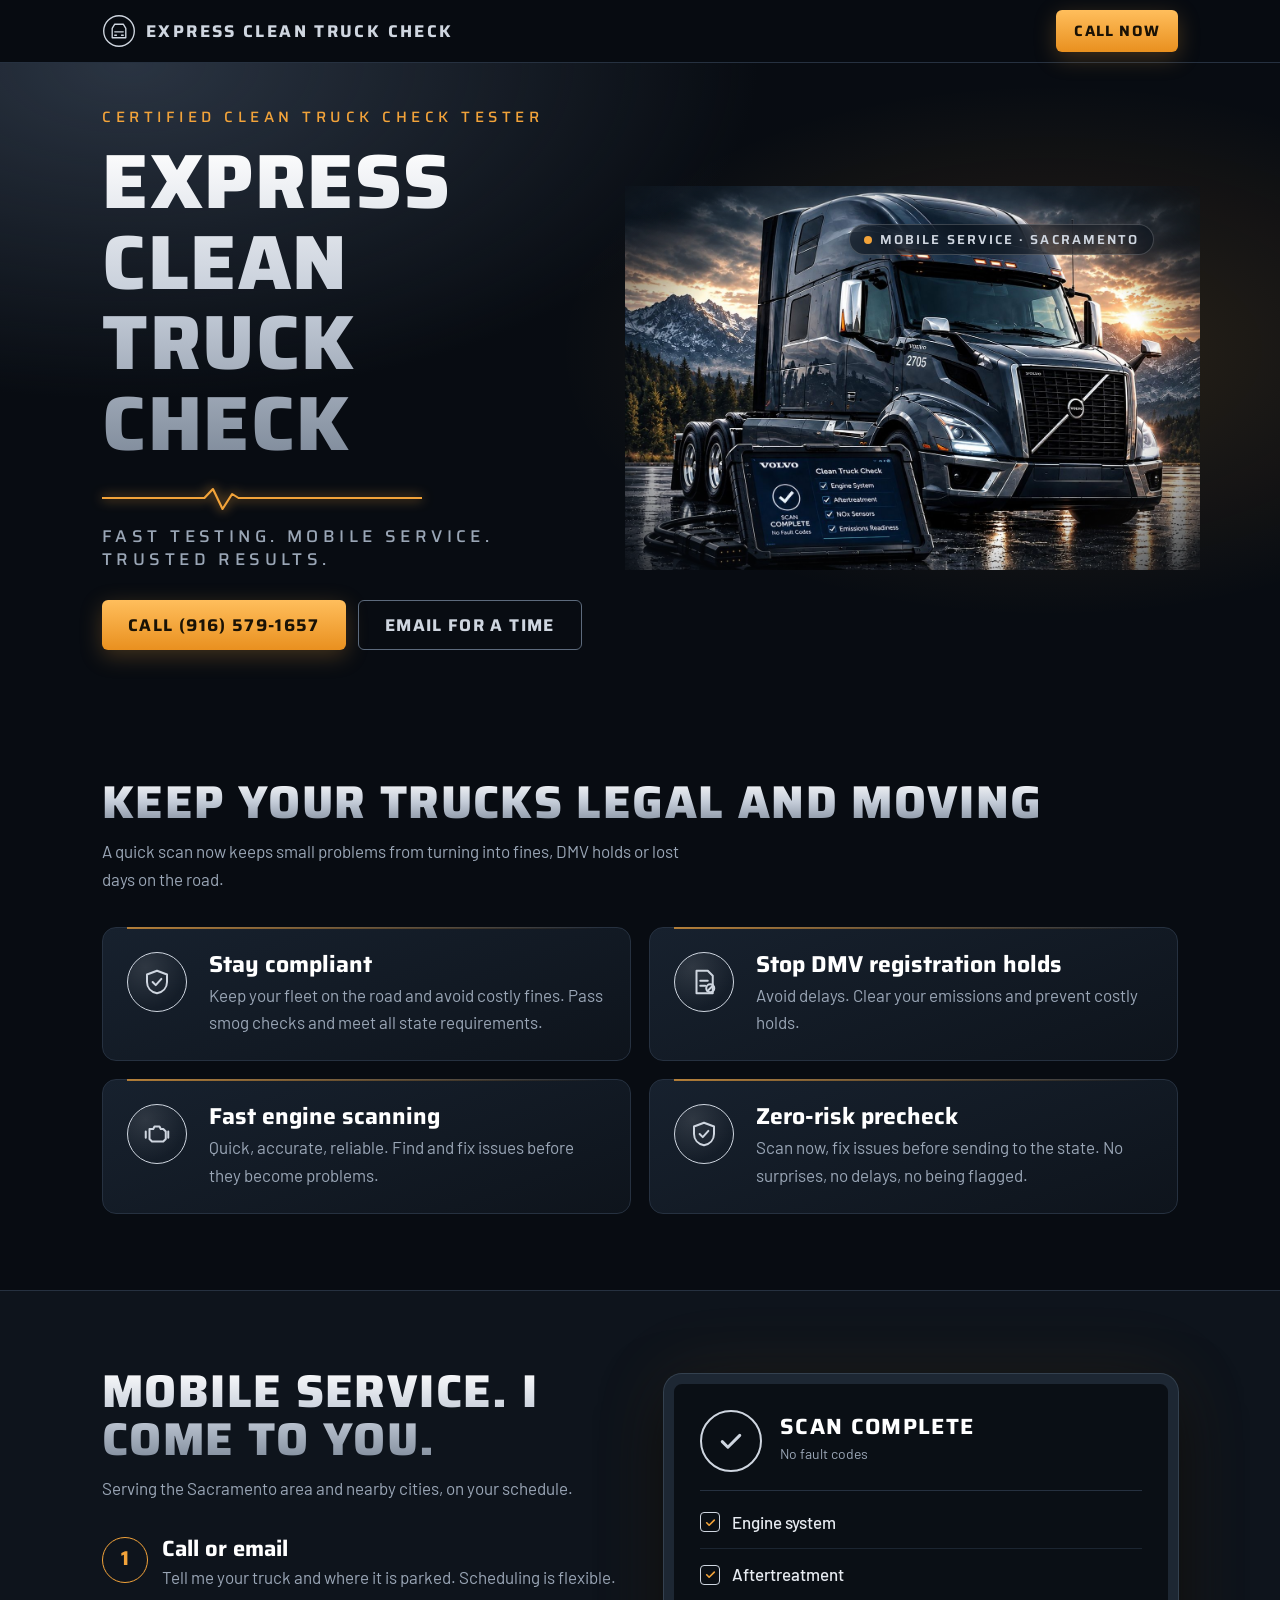
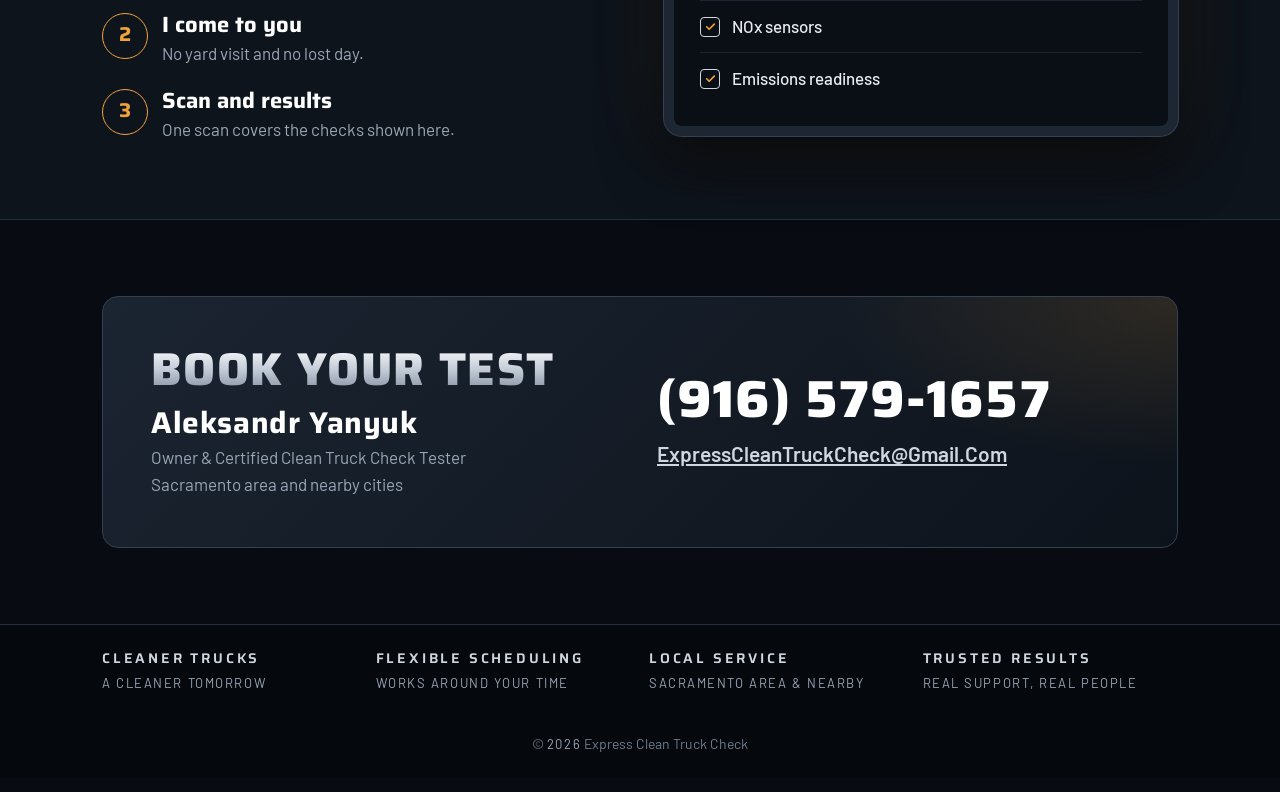
==== index.html @ e336807f "Add files via upload" ====
<!DOCTYPE html>
<html lang="en">
<head>
<meta charset="utf-8">
<meta name="viewport" content="width=device-width, initial-scale=1, viewport-fit=cover">
<meta name="color-scheme" content="dark">
<title>Express Clean Truck Check | Mobile Clean Truck Check Testing in Sacramento</title>
<meta name="description" content="Certified Clean Truck Check tester. Mobile emissions testing that comes to you in the Sacramento area and nearby cities.">
<link rel="preconnect" href="https://fonts.googleapis.com">
<link rel="preconnect" href="https://fonts.gstatic.com" crossorigin>
<link href="https://fonts.googleapis.com/css2?family=Saira:wght@500;700;800&family=Barlow:wght@400;500;600&display=swap" rel="stylesheet">
<link rel="stylesheet" href="styles.css">
<script>document.documentElement.classList.add("js")</script>
</head>
<body>
<svg width="0" height="0" style="position:absolute" aria-hidden="true">
  <symbol id="shield" viewBox="0 0 24 24"><path d="M12 3l8 3v6c0 4.5-3.2 8-8 9-4.8-1-8-4.5-8-9V6z"/><path d="M8.5 12l2.5 2.5 4.5-5"/></symbol>
  <symbol id="dmv" viewBox="0 0 24 24"><path d="M6 3h9l4 4v14H6z"/><path d="M9 11h6M9 15h4"/><circle cx="17" cy="17" r="3.2"/><path d="M14.8 19.2l4.4-4.4"/></symbol>
  <symbol id="engine" viewBox="0 0 24 24"><path d="M3 10v5M21 10v5M6 8h3l1-2h4l1 2h2l2 2v6l-2 2H8l-2-2z"/></symbol>
  <symbol id="pin" viewBox="0 0 24 24"><path d="M12 21s-6-5.6-6-11a6 6 0 0 1 12 0c0 5.4-6 11-6 11z"/><circle cx="12" cy="10" r="2.2"/></symbol>
  <symbol id="ecg" viewBox="0 0 300 26"><path pathLength="1" d="M0 13h96l8-9 9 20 9-15 6 4h172"/></symbol>
  <symbol id="tick" viewBox="0 0 24 24"><path d="M5 12.5l4.5 4.5L19 7.5"/></symbol>
</svg>

<div class="nav"><div class="wrap">
  <a class="brand" href="#top" aria-label="Express Clean Truck Check home"><svg viewBox="0 0 40 40" aria-hidden="true"><circle cx="20" cy="20" r="18"/><path d="M12 28V17l3-5h10l3 5v11M12 28h16M15 21h10M15 25h2M23 25h2"/></svg><span>Express Clean Truck Check</span></a>
  <a class="btn btn-main" href="tel:+19165791657">Call now</a>
</div></div>

<header class="hero" id="top">
  <div class="wrap">
    <div class="txt">
      <p class="kicker">Certified Clean Truck Check Tester</p>
      <h1 class="metal">Express Clean Truck Check</h1>
      <svg class="ecg" viewBox="0 0 300 26" aria-hidden="true" preserveAspectRatio="none"><path pathLength="1" d="M0 13h96l8-9 9 20 9-15 6 4h172"/></svg>
      <p class="tag">Fast testing. Mobile service. Trusted results.</p>
      <div class="btns">
        <a class="btn btn-main" href="tel:+19165791657">Call (916) 579-1657</a>
        <a class="btn btn-line" href="mailto:ExpressCleanTruckCheck@Gmail.Com?subject=Clean%20Truck%20Check%20appointment">Email for a time</a>
      </div>
    </div>
    <figure>
      <img alt="Dark Volvo semi truck at sunset with a Clean Truck Check scan tablet showing scan complete" src="images/truck.jpg" width="1400" height="935" fetchpriority="high">
      <span class="chip"><i></i>Mobile service &middot; Sacramento</span>
    </figure>
  </div>
</header>

<main>
<section id="why">
  <div class="wrap">
    <h2 class="metal">Keep your trucks legal and moving</h2>
    <p class="sub">A quick scan now keeps small problems from turning into fines, DMV holds or lost days on the road.</p>
    <div class="rows">
      <div class="row"><div class="ico"><svg><use href="#shield"/></svg></div><div><h3>Stay compliant</h3><p>Keep your fleet on the road and avoid costly fines. Pass smog checks and meet all state requirements.</p></div></div>
      <div class="row"><div class="ico"><svg><use href="#dmv"/></svg></div><div><h3>Stop DMV registration holds</h3><p>Avoid delays. Clear your emissions and prevent costly holds.</p></div></div>
      <div class="row"><div class="ico"><svg><use href="#engine"/></svg></div><div><h3>Fast engine scanning</h3><p>Quick, accurate, reliable. Find and fix issues before they become problems.</p></div></div>
      <div class="row"><div class="ico"><svg><use href="#shield"/></svg></div><div><h3>Zero-risk precheck</h3><p>Scan now, fix issues before sending to the state. No surprises, no delays, no being flagged.</p></div></div>
    </div>
  </div>
</section>

<section class="scan" id="how">
  <div class="wrap">
    <div>
      <h2 class="metal">Mobile service. I come to you.</h2>
      <p class="sub">Serving the Sacramento area and nearby cities, on your schedule.</p>
      <ol class="steps">
        <li><div><h3>Call or email</h3><p>Tell me your truck and where it is parked. Scheduling is flexible.</p></div></li>
        <li><div><h3>I come to you</h3><p>No yard visit and no lost day.</p></div></li>
        <li><div><h3>Scan and results</h3><p>One scan covers the checks shown here.</p></div></li>
      </ol>
    </div>
    <div class="tablet" role="img" aria-label="Scan complete: engine system, aftertreatment, NOx sensors and emissions readiness all checked">
      <div class="top"><div class="ring"><svg><use href="#tick"/></svg></div><div><b>Scan complete</b><span>No fault codes</span></div></div>
      <ul>
        <li style="--n:0"><i><svg><use href="#tick"/></svg></i>Engine system</li>
        <li style="--n:1"><i><svg><use href="#tick"/></svg></i>Aftertreatment</li>
        <li style="--n:2"><i><svg><use href="#tick"/></svg></i>NOx sensors</li>
        <li style="--n:3"><i><svg><use href="#tick"/></svg></i>Emissions readiness</li>
      </ul>
    </div>
  </div>
</section>

<section class="contact" id="contact">
  <div class="wrap">
    <div class="box">
      <div>
        <h2 class="metal">Book your test</h2>
        <p class="owner"><strong>Aleksandr Yanyuk</strong>Owner &amp; Certified Clean Truck Check Tester<br>Sacramento area and nearby cities</p>
      </div>
      <div>
        <a class="big" href="tel:+19165791657">(916) 579-1657</a>
        <a class="mail" href="mailto:ExpressCleanTruckCheck@Gmail.Com">ExpressCleanTruckCheck@Gmail.Com</a>
      </div>
    </div>
  </div>
</section>
</main>

<footer class="strip">
  <div class="wrap">
    <ul>
      <li><b>Cleaner trucks</b><span>A cleaner tomorrow</span></li>
      <li><b>Flexible scheduling</b><span>Works around your time</span></li>
      <li><b>Local service</b><span>Sacramento area &amp; nearby</span></li>
      <li><b>Trusted results</b><span>Real support, real people</span></li>
    </ul>
  </div>
  <p class="copy">&copy; <span id="y">2026</span> Express Clean Truck Check</p>
</footer>
<script>
(function(){var t=document.querySelector('.tablet');if(!t)return;
if(!('IntersectionObserver' in window)){t.classList.add('run');return}
var o=new IntersectionObserver(function(e){if(e[0].isIntersecting){t.classList.add('run');o.disconnect()}},{threshold:.5});o.observe(t)})();
document.getElementById('y').textContent=new Date().getFullYear()</script>
</body>
</html>
---- styles.css ----
:root{
  --bg:#080c12; --bg2:#0e141c; --panel:#121a25; --line:#263140;
  --silver:#cfd6e0; --text:#e7ebf1; --muted:#9aa6b6; --amber:#f2a33a; --amber-d:#d98a1f; --glow:#f2a33a55;
  --head:"Saira","Arial Narrow",Arial,sans-serif;
  --body:"Barlow",system-ui,-apple-system,"Segoe UI",Arial,sans-serif;
  color-scheme:dark; box-sizing:border-box;
  padding-top:env(safe-area-inset-top,0px); padding-bottom:env(safe-area-inset-bottom,0px);
}
*{box-sizing:border-box}
html{scroll-padding-top:70px;scroll-behavior:smooth;background:var(--bg);-webkit-text-size-adjust:100%;text-size-adjust:100%}
img{max-width:100%}
body{margin:0;overflow-x:hidden;background:var(--bg);color:var(--text);font:400 17px/1.6 var(--body)}
a{color:inherit}
:focus-visible{outline:3px solid var(--amber);outline-offset:3px}
.wrap{max-width:1120px;margin:0 auto;padding:0 22px}
h1,h2,h3{font-family:var(--head);margin:0;line-height:1.05}
.metal{background:linear-gradient(180deg,#fff 0%,#c4ccd8 50%,#7d8999 100%);-webkit-background-clip:text;background-clip:text;color:transparent}

/* top bar */
.nav{position:sticky;top:0;z-index:20;background:#080c12cc;-webkit-backdrop-filter:blur(12px);backdrop-filter:blur(12px);border-bottom:1px solid var(--line)}
.nav .wrap{display:flex;align-items:center;justify-content:space-between;gap:14px;height:62px}
.brand{display:flex;align-items:center;gap:10px;text-decoration:none;font:700 17px/1 var(--head);letter-spacing:.14em;text-transform:uppercase;color:var(--silver)}
.brand svg{width:34px;height:34px;flex:none;fill:none;stroke:var(--silver);stroke-width:1.6;stroke-linecap:round;stroke-linejoin:round}
.nav .btn{padding:10px 18px;min-height:42px;font-size:15px}

/* hero */
.hero{position:relative;overflow:hidden;background:radial-gradient(700px 380px at 82% 45%,#f2a33a26,transparent 70%),radial-gradient(900px 480px at 10% 0%,#2a3442 0%,transparent 70%),var(--bg)}
.hero .wrap{display:grid;grid-template-columns:1fr 1.1fr;align-items:center;gap:20px;padding-top:44px;padding-bottom:52px}
.hero figure{margin:0 -22px 0 0;position:relative}
.hero img{display:block;width:100%;height:auto;-webkit-mask-image:radial-gradient(ellipse 72% 76% at 50% 50%,#000 58%,transparent 100%);mask-image:radial-gradient(ellipse 72% 76% at 50% 50%,#000 58%,transparent 100%)}
.chip{position:absolute;right:8%;top:10%;display:flex;align-items:center;gap:8px;padding:8px 14px;border:1px solid #ffffff30;border-radius:99px;background:#0b111a99;-webkit-backdrop-filter:blur(10px);backdrop-filter:blur(10px);font:600 13px/1 var(--head);letter-spacing:.16em;text-transform:uppercase;color:var(--silver)}
.chip i{width:8px;height:8px;border-radius:50%;background:var(--amber);box-shadow:0 0 0 0 var(--glow);animation:pulse 2s infinite}
.kicker{font:500 15px/1.4 var(--head);letter-spacing:.3em;text-transform:uppercase;color:var(--amber);margin:0 0 14px}
.hero h1{font-size:clamp(42px,6vw,78px);font-weight:800;text-transform:uppercase;letter-spacing:.02em;background-size:100% 100%}
.ecg{display:block;width:min(320px,70%);height:26px;margin:20px 0 4px;fill:none;stroke:var(--amber);stroke-width:2;stroke-linecap:round;stroke-linejoin:round;filter:drop-shadow(0 0 6px var(--amber))}
.ecg path{stroke-dasharray:1;stroke-dashoffset:0}
.tag{font:500 clamp(14px,2vw,17px)/1.4 var(--head);letter-spacing:.26em;text-transform:uppercase;color:var(--muted);margin:14px 0 28px}
.btns{display:flex;flex-wrap:wrap;gap:12px}
.btn{display:inline-flex;align-items:center;justify-content:center;gap:10px;padding:14px 26px;border-radius:6px;font:700 17px/1 var(--head);letter-spacing:.08em;text-transform:uppercase;text-decoration:none;min-height:50px;transition:transform .2s,box-shadow .2s,background .2s}
.btn-main{background:linear-gradient(180deg,#ffbe5c,#e9901f);color:#1a1205;box-shadow:0 6px 22px #f2a33a40}
.btn-main:hover{transform:translateY(-2px);box-shadow:0 10px 30px #f2a33a66}
.btn-line{border:1px solid #5d6b7d;color:var(--silver)}
.btn-line:hover{background:#ffffff14}

/* one load-in sequence */
.hero .txt>*{animation:rise .8s cubic-bezier(.2,.7,.2,1) both}
.hero .txt>:nth-child(2){animation-delay:.1s}.hero .txt>:nth-child(3){animation-delay:.2s}
.hero .txt>:nth-child(4){animation-delay:.3s}.hero .txt>:nth-child(5){animation-delay:.4s}
.hero figure{animation:fade 1.2s .1s both}
.hero h1{animation-name:rise,shine}
.hero h1.metal{animation-duration:.8s,2.8s;animation-delay:.1s,.9s}
.ecg path{animation:draw 1.6s .5s both}
@keyframes rise{from{opacity:0;transform:translateY(18px)}}
@keyframes fade{from{opacity:0;transform:scale(1.03)}}
@keyframes draw{from{stroke-dashoffset:1}}
@keyframes pulse{70%{box-shadow:0 0 0 10px #f2a33a00}100%{box-shadow:0 0 0 0 #f2a33a00}}
@keyframes shine{0%{filter:brightness(1)}40%{filter:brightness(1.5)}100%{filter:brightness(1)}}

/* sections */
section{padding:76px 0}
h2{font-size:clamp(30px,4.6vw,46px);font-weight:800;text-transform:uppercase;letter-spacing:.03em;margin-bottom:12px}
.sub{color:var(--muted);max-width:34em;margin:0 0 34px}
.rows{display:grid;grid-template-columns:1fr 1fr;gap:18px}
.row{display:grid;grid-template-columns:64px 1fr;gap:18px;padding:24px;border:1px solid var(--line);border-radius:14px;background:linear-gradient(160deg,#17212e,#0e141c);position:relative;transition:border-color .25s,transform .25s,box-shadow .25s}
.row::before{content:"";position:absolute;left:24px;right:24px;top:-1px;height:2px;background:linear-gradient(90deg,var(--amber),transparent);opacity:.7}
.row:hover{border-color:#f2a33a88;transform:translateY(-3px);box-shadow:0 14px 34px #000a,0 0 0 1px #f2a33a22}
.ico{width:60px;height:60px;border:1.5px solid var(--silver);border-radius:50%;display:grid;place-items:center;background:radial-gradient(circle at 30% 25%,#ffffff1c,transparent 70%)}
.ico svg{width:30px;height:30px;stroke:var(--silver);fill:none;stroke-width:1.6;stroke-linecap:round;stroke-linejoin:round}
.row h3{font-size:23px;font-weight:700;color:#fff;margin-bottom:6px}
.row p{margin:0;color:var(--muted)}

/* scan */
.scan{background:var(--bg2);border-block:1px solid var(--line)}
.scan .wrap{display:grid;grid-template-columns:1fr 1fr;gap:48px;align-items:center}
.steps{list-style:none;counter-reset:s;margin:0;padding:0;display:grid;gap:22px}
.steps li{counter-increment:s;display:grid;grid-template-columns:44px 1fr;gap:16px}
.steps li::before{content:counter(s);width:44px;height:44px;border:1.5px solid var(--amber);border-radius:50%;color:var(--amber);font:700 20px/41px var(--head);text-align:center}
.steps h3{font-size:22px;font-weight:700;color:#fff;margin-bottom:4px}
.steps p{margin:0;color:var(--muted)}
.tablet{position:relative;overflow:hidden;background:#0a0f15;border:10px solid #1d2733;border-radius:18px;box-shadow:0 0 0 1px #34414f,0 24px 60px #000a,0 0 80px #f2a33a18;padding:26px 26px 22px}
.tablet .top{display:flex;align-items:center;gap:18px;padding-bottom:18px;margin-bottom:6px;border-bottom:1px solid var(--line)}
.ring{width:62px;height:62px;border:2px solid var(--silver);border-radius:50%;display:grid;place-items:center;flex:none}
.ring svg{width:30px;height:30px;stroke:var(--silver);fill:none;stroke-width:2.4;stroke-linecap:round;stroke-linejoin:round}
.tablet .top b{display:block;font:700 22px/1.1 var(--head);letter-spacing:.06em;text-transform:uppercase;color:#fff}
.tablet .top span{color:var(--muted);font-size:14px}
.tablet ul{list-style:none;margin:0;padding:0}
.tablet li{display:flex;align-items:center;gap:12px;padding:12px 0;border-bottom:1px solid #1b2531;font-weight:500}
.tablet li:last-child{border:0}
.tablet li i{width:20px;height:20px;border:1.5px solid var(--silver);border-radius:4px;display:grid;place-items:center;flex:none}
.tablet li i svg{width:13px;height:13px;stroke:var(--amber);fill:none;stroke-width:3;stroke-linecap:round;stroke-linejoin:round}
/* scan animation plays when the panel scrolls into view */
.js .tablet li i svg{opacity:0;transform:scale(.3)}
.js .tablet .top{opacity:.3}
.js .tablet.run li i svg{animation:pop .4s calc(var(--n)*.5s + .5s) forwards}
.js .tablet.run .top{animation:on .5s 2.6s forwards}
.js .tablet.run::after{content:"";position:absolute;left:0;right:0;top:0;height:60px;background:linear-gradient(180deg,transparent,#f2a33a40 70%,#f2a33a99);border-bottom:2px solid var(--amber);animation:sweep 2.4s ease-in forwards}
@keyframes pop{to{opacity:1;transform:none}}
@keyframes on{to{opacity:1}}
@keyframes sweep{from{transform:translateY(-100%)}to{transform:translateY(520px);opacity:0}}

/* contact */
.contact .box{background:radial-gradient(500px 240px at 100% 0%,#f2a33a22,transparent 70%),linear-gradient(135deg,#1b2431,#0d131b);border:1px solid #34414f;border-radius:16px;padding:48px;display:grid;grid-template-columns:1fr 1fr;gap:34px;align-items:center}
.owner{color:var(--muted);margin:0}
.owner strong{display:block;font:700 30px/1.15 var(--head);color:#fff;letter-spacing:.02em;margin-bottom:4px}
.big{display:block;font:800 clamp(34px,5vw,52px)/1 var(--head);letter-spacing:.02em;text-decoration:none;color:#fff;margin-bottom:12px}
.big:hover{color:var(--amber)}
.mail{display:inline-block;font-weight:600;font-size:clamp(16px,3.4vw,21px);color:var(--silver);overflow-wrap:anywhere}

/* bottom strip */
.strip{background:#05080c;border-top:1px solid var(--line)}
.strip ul{list-style:none;margin:0;padding:24px 0;display:grid;grid-template-columns:repeat(4,1fr);gap:18px}
.strip b{display:block;font:600 14px/1.4 var(--head);letter-spacing:.2em;text-transform:uppercase;color:var(--silver)}
.strip span{font-size:13px;letter-spacing:.12em;text-transform:uppercase;color:var(--muted)}
.copy{text-align:center;color:#6f7c8d;font-size:14px;padding:0 22px 22px}

@media (max-width:860px){
  .hero .wrap{grid-template-columns:1fr;padding-top:10px;gap:0}
  .hero figure{order:-1;margin:0 -22px}
  .chip{right:6%;top:6%}
  .rows,.scan .wrap,.contact .box{grid-template-columns:1fr}
  .contact .box{padding:28px}
  .strip ul{grid-template-columns:1fr 1fr}
  section{padding:54px 0}
}
@media (max-width:520px){
  body{font-size:16px}
  .brand{font-size:14px;letter-spacing:.1em}
  .brand span{display:none}
  .btns{flex-direction:column}
  .btns .btn{width:100%}
  .row{grid-template-columns:52px 1fr;gap:14px;padding:20px}
  .ico{width:52px;height:52px}.ico svg{width:26px;height:26px}
  .tablet{border-width:6px;padding:18px}
  .contact .box{padding:22px}
  .kicker{letter-spacing:.2em;font-size:13px}
  .tag{letter-spacing:.16em}
  .strip ul{gap:16px 12px}
  .strip b{letter-spacing:.12em;font-size:13px}
  .strip span{letter-spacing:.06em}
}
@media (prefers-reduced-motion:reduce){
  *,*::before,*::after{animation:none!important;transition:none!important}
  .js .tablet li i svg{opacity:1;transform:none}.js .tablet .top{opacity:1}
}
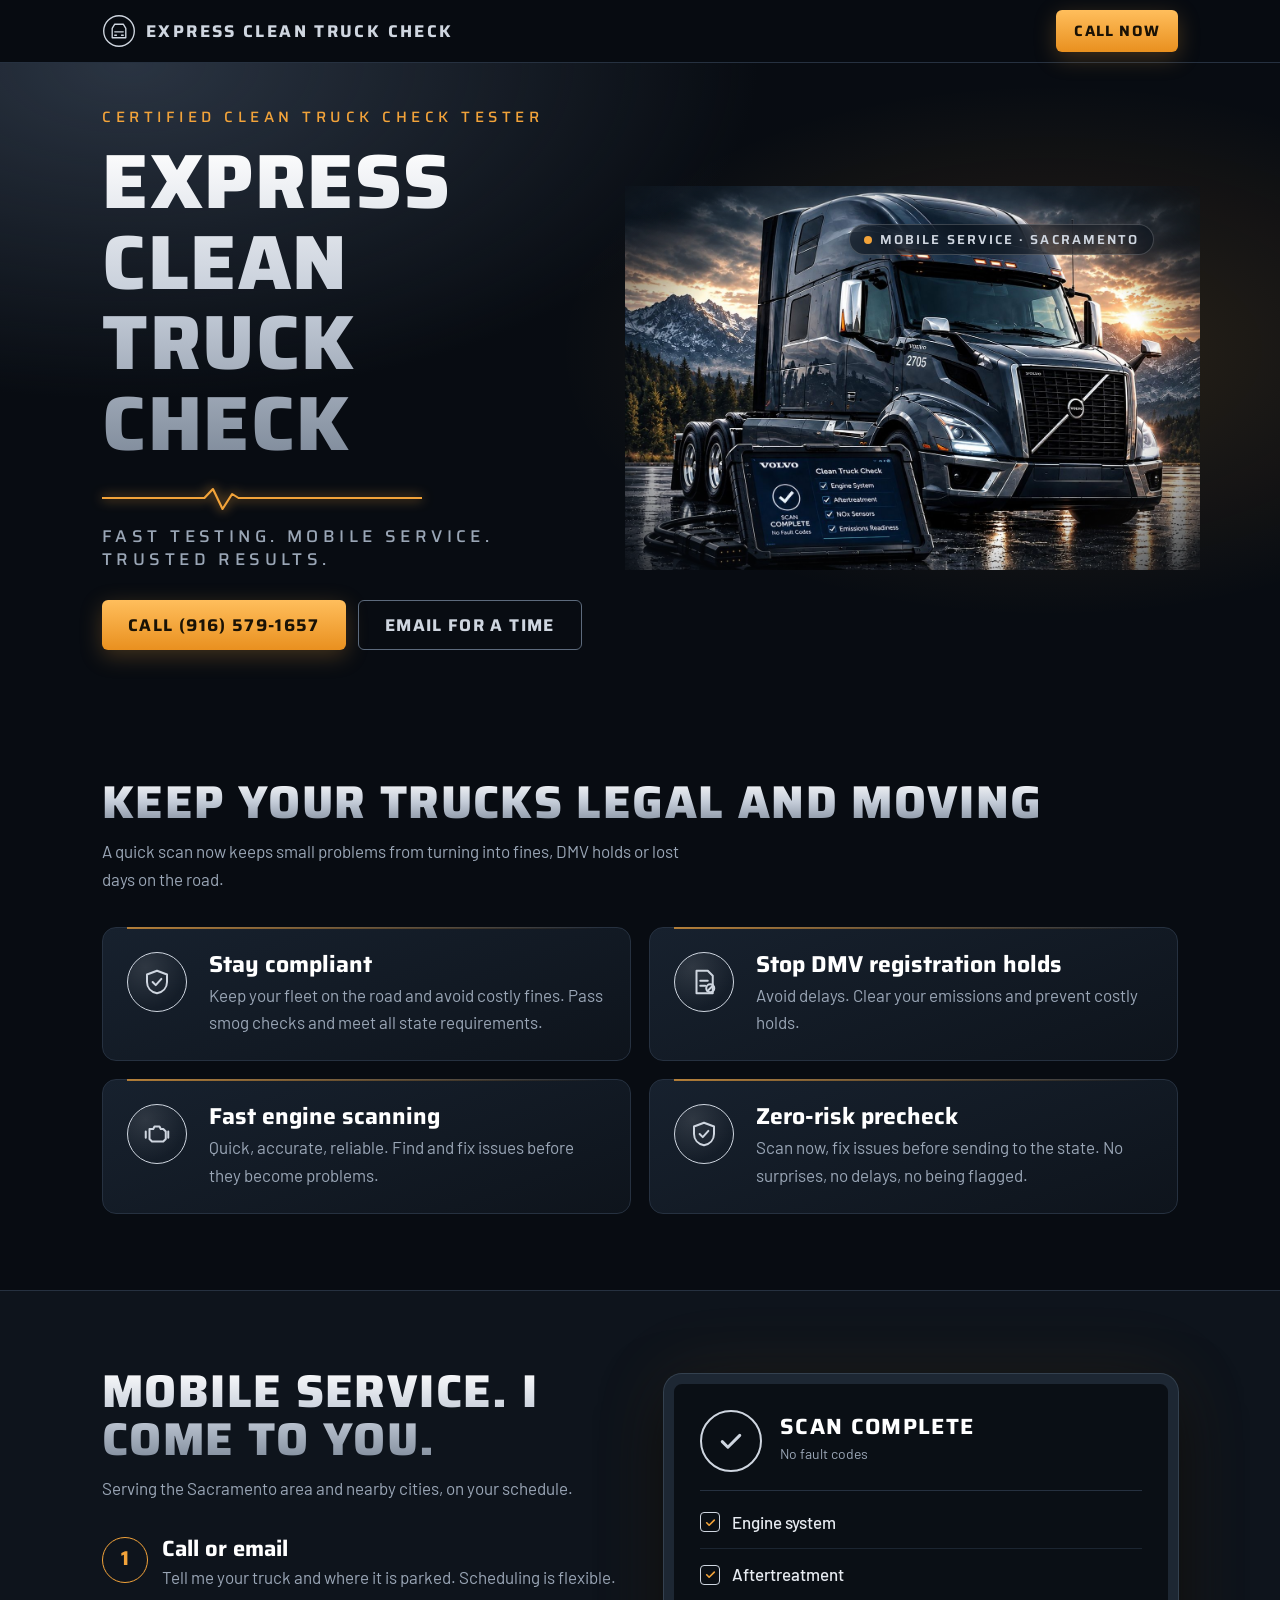
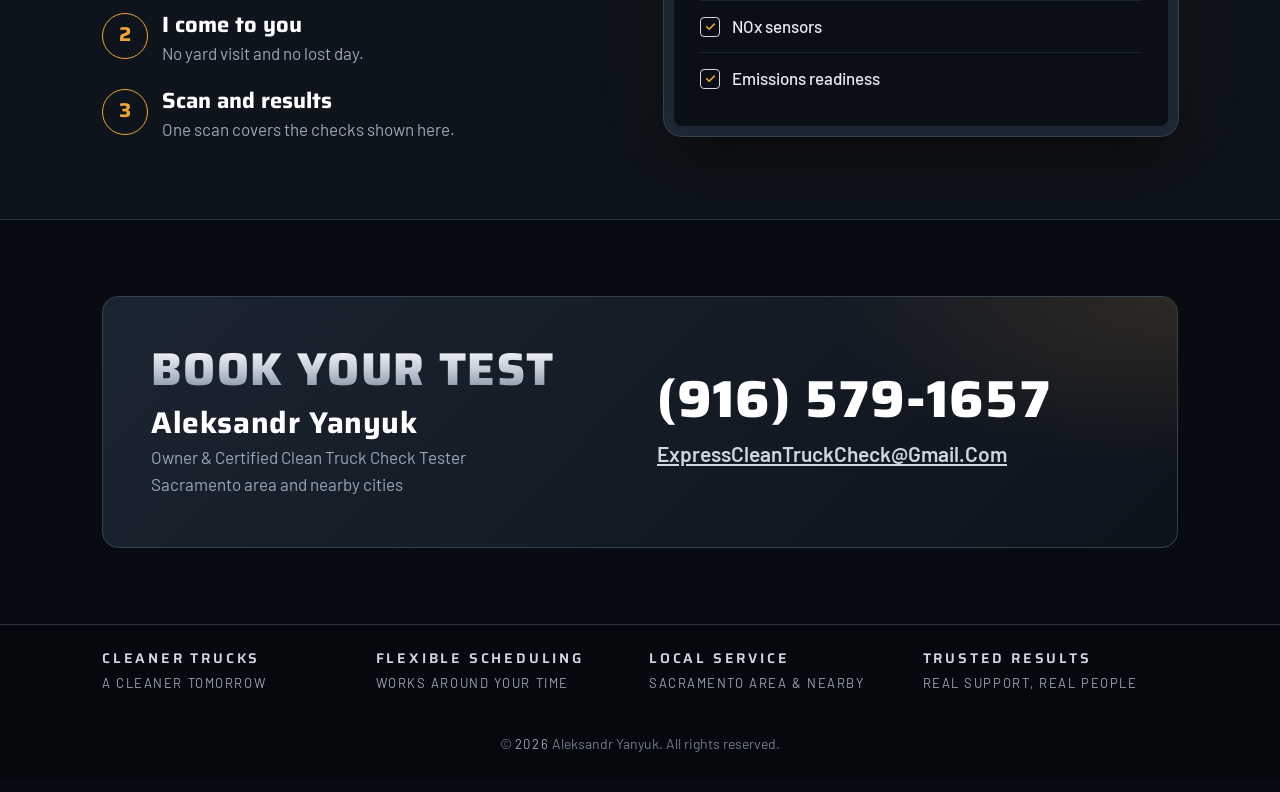
==== commit 730cf5d3: "Add files via upload" ====
--- a/index.html
+++ b/index.html
@@ -4,8 +4,30 @@
 <meta charset="utf-8">
 <meta name="viewport" content="width=device-width, initial-scale=1, viewport-fit=cover">
 <meta name="color-scheme" content="dark">
-<title>Express Clean Truck Check | Mobile Clean Truck Check Testing in Sacramento</title>
-<meta name="description" content="Certified Clean Truck Check tester. Mobile emissions testing that comes to you in the Sacramento area and nearby cities.">
+<title>Express Clean Truck Check | Mobile Testing in Sacramento</title>
+<meta name="description" content="Certified Clean Truck Check tester. Mobile emissions testing that comes to you in Sacramento and nearby cities. Call (916) 579-1657.">
+<meta name="robots" content="index,follow">
+<meta name="theme-color" content="#080c12">
+<link rel="canonical" href="https://expresscleantruckcheck.github.io/">
+<link rel="icon" href="/favicon.ico?v=2" sizes="48x48">
+<link rel="icon" type="image/png" sizes="32x32" href="/images/favicon-32.png?v=2">
+<link rel="apple-touch-icon" href="/apple-touch-icon.png?v=2">
+<meta property="og:type" content="website">
+<meta property="og:site_name" content="Express Clean Truck Check">
+<meta property="og:title" content="Express Clean Truck Check | Mobile Testing in Sacramento">
+<meta property="og:description" content="Certified Clean Truck Check tester. Mobile emissions testing that comes to you in Sacramento and nearby cities. Call (916) 579-1657.">
+<meta property="og:url" content="https://expresscleantruckcheck.github.io/">
+<meta property="og:image" content="https://expresscleantruckcheck.github.io/images/og-share.jpg">
+<meta property="og:image:width" content="1200">
+<meta property="og:image:height" content="630">
+<meta property="og:image:alt" content="Dark Volvo semi truck with a Clean Truck Check scan tablet showing scan complete">
+<meta name="twitter:card" content="summary_large_image">
+<meta name="twitter:title" content="Express Clean Truck Check | Mobile Testing in Sacramento">
+<meta name="twitter:description" content="Certified Clean Truck Check tester. Mobile emissions testing that comes to you in Sacramento and nearby cities. Call (916) 579-1657.">
+<meta name="twitter:image" content="https://expresscleantruckcheck.github.io/images/og-share.jpg">
+<script type="application/ld+json">
+{"@context":"https://schema.org","@type":"LocalBusiness","name":"Express Clean Truck Check","description":"Certified Clean Truck Check tester offering mobile emissions testing in the Sacramento area and nearby cities.","url":"https://expresscleantruckcheck.github.io/","logo":"https://expresscleantruckcheck.github.io/images/logo-512.png","image":["https://expresscleantruckcheck.github.io/images/og-share.jpg","https://expresscleantruckcheck.github.io/images/truck.jpg"],"telephone":"+1-916-579-1657","email":"ExpressCleanTruckCheck@Gmail.Com","areaServed":{"@type":"City","name":"Sacramento, CA"},"founder":{"@type":"Person","name":"Aleksandr Yanyuk"}}
+</script>
 <link rel="preconnect" href="https://fonts.googleapis.com">
 <link rel="preconnect" href="https://fonts.gstatic.com" crossorigin>
 <link href="https://fonts.googleapis.com/css2?family=Saira:wght@500;700;800&family=Barlow:wght@400;500;600&display=swap" rel="stylesheet">
@@ -108,7 +130,7 @@
       <li><b>Trusted results</b><span>Real support, real people</span></li>
     </ul>
   </div>
-  <p class="copy">&copy; <span id="y">2026</span> Express Clean Truck Check</p>
+  <p class="copy">&copy; <span id="y">2026</span> Aleksandr Yanyuk. All rights reserved.</p>
 </footer>
 <script>
 (function(){var t=document.querySelector('.tablet');if(!t)return;
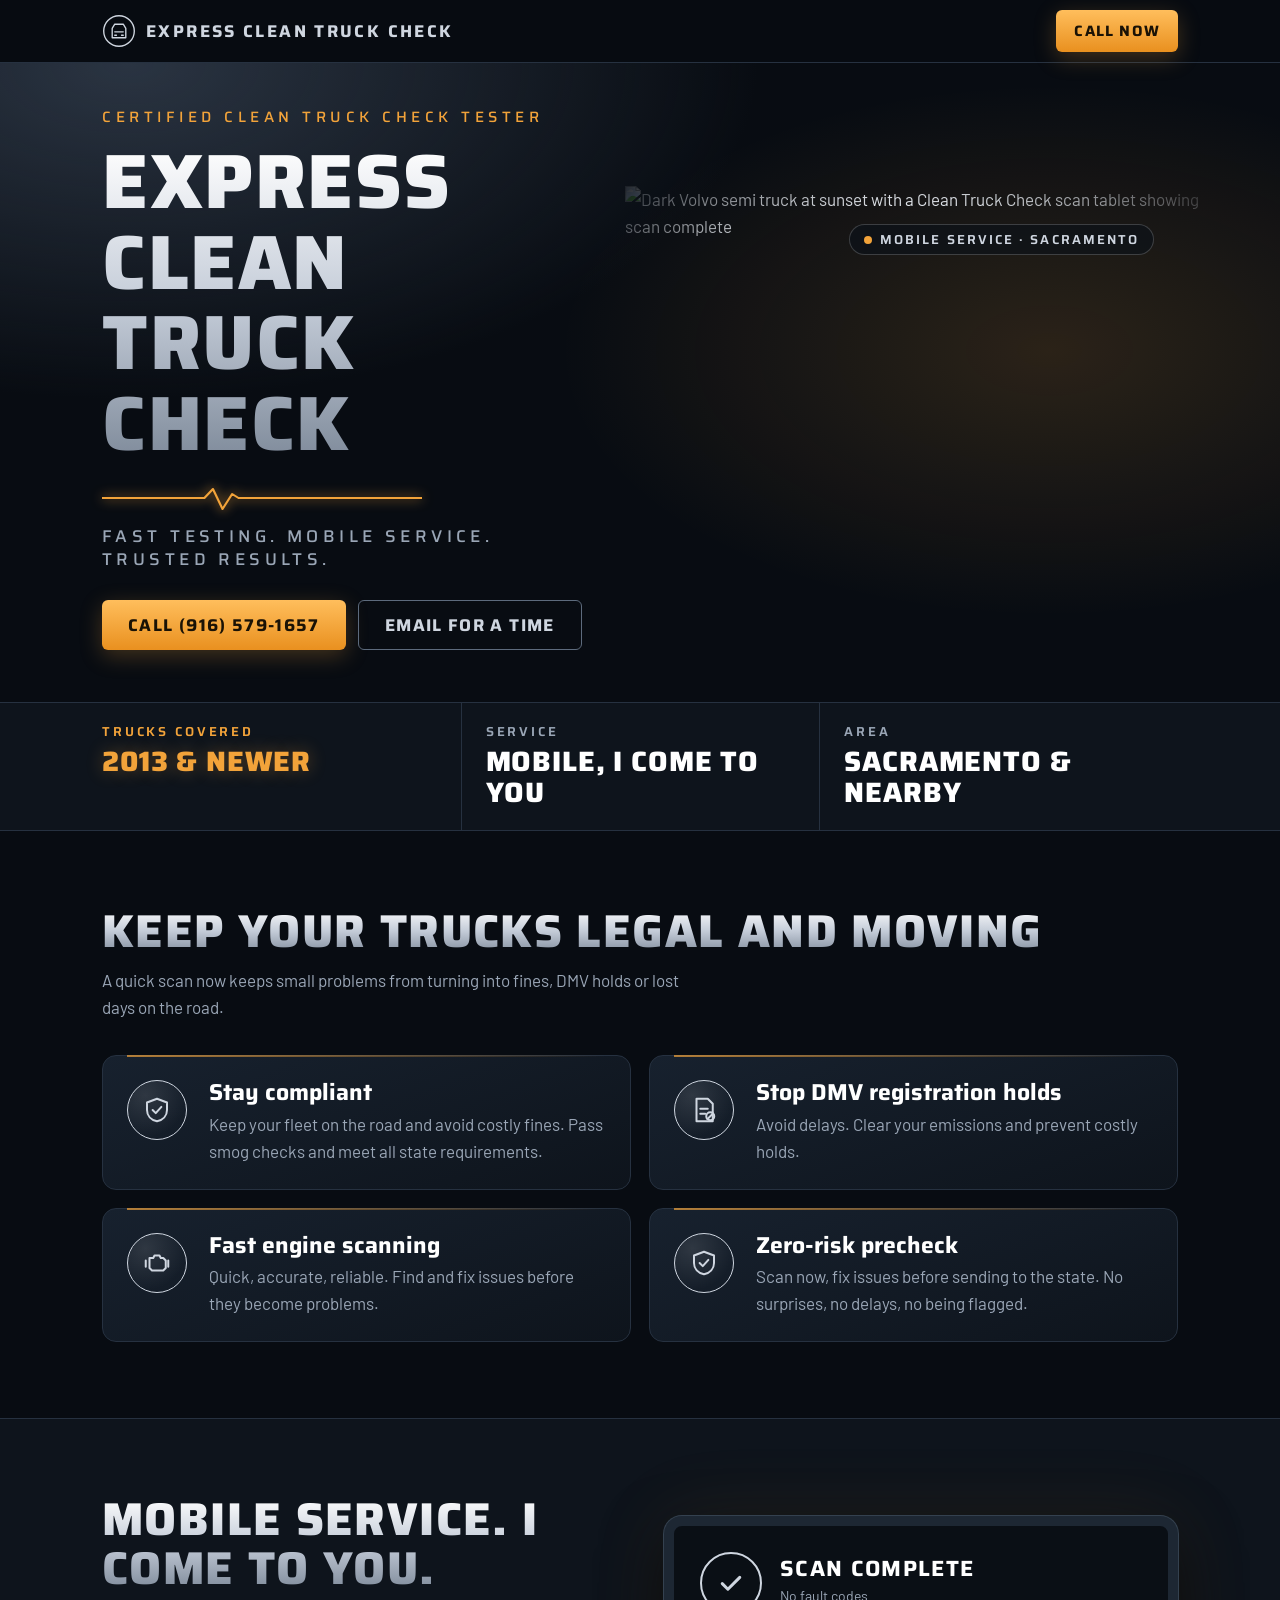
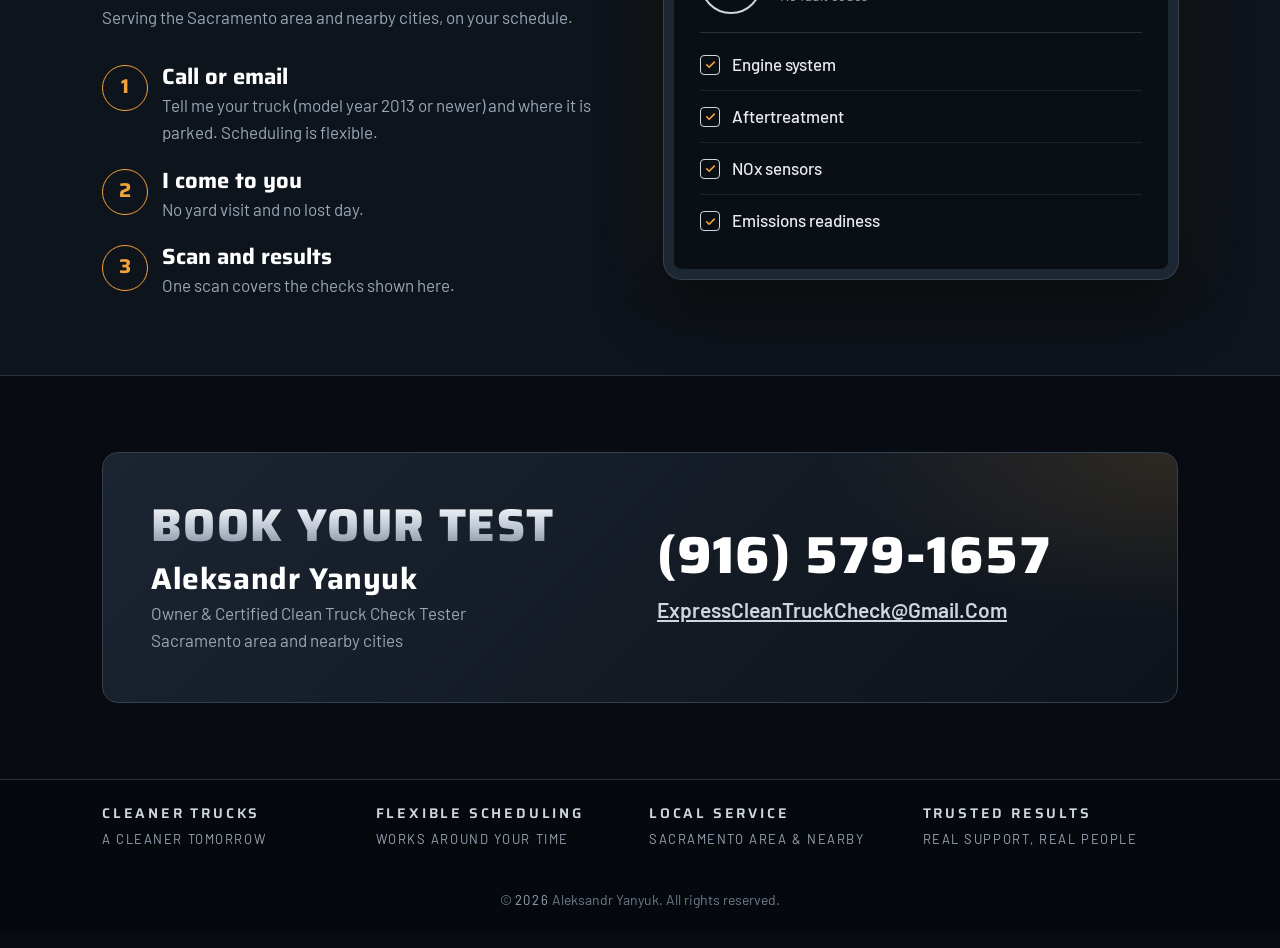
==== commit b9f37d29: "Add files via upload" ====
--- a/index.html
+++ b/index.html
@@ -5,7 +5,7 @@
 <meta name="viewport" content="width=device-width, initial-scale=1, viewport-fit=cover">
 <meta name="color-scheme" content="dark">
 <title>Express Clean Truck Check | Mobile Testing in Sacramento</title>
-<meta name="description" content="Certified Clean Truck Check tester. Mobile emissions testing that comes to you in Sacramento and nearby cities. Call (916) 579-1657.">
+<meta name="description" content="Certified Clean Truck Check tester. Mobile emissions testing for trucks 2013 and newer, coming to you in Sacramento and nearby cities. Call (916) 579-1657.">
 <meta name="robots" content="index,follow">
 <meta name="theme-color" content="#080c12">
 <link rel="canonical" href="https://expresscleantruckcheck.github.io/">
@@ -15,7 +15,7 @@
 <meta property="og:type" content="website">
 <meta property="og:site_name" content="Express Clean Truck Check">
 <meta property="og:title" content="Express Clean Truck Check | Mobile Testing in Sacramento">
-<meta property="og:description" content="Certified Clean Truck Check tester. Mobile emissions testing that comes to you in Sacramento and nearby cities. Call (916) 579-1657.">
+<meta property="og:description" content="Certified Clean Truck Check tester. Mobile emissions testing for trucks 2013 and newer, coming to you in Sacramento and nearby cities. Call (916) 579-1657.">
 <meta property="og:url" content="https://expresscleantruckcheck.github.io/">
 <meta property="og:image" content="https://expresscleantruckcheck.github.io/images/og-share.jpg">
 <meta property="og:image:width" content="1200">
@@ -23,10 +23,10 @@
 <meta property="og:image:alt" content="Dark Volvo semi truck with a Clean Truck Check scan tablet showing scan complete">
 <meta name="twitter:card" content="summary_large_image">
 <meta name="twitter:title" content="Express Clean Truck Check | Mobile Testing in Sacramento">
-<meta name="twitter:description" content="Certified Clean Truck Check tester. Mobile emissions testing that comes to you in Sacramento and nearby cities. Call (916) 579-1657.">
+<meta name="twitter:description" content="Certified Clean Truck Check tester. Mobile emissions testing for trucks 2013 and newer, coming to you in Sacramento and nearby cities. Call (916) 579-1657.">
 <meta name="twitter:image" content="https://expresscleantruckcheck.github.io/images/og-share.jpg">
 <script type="application/ld+json">
-{"@context":"https://schema.org","@type":"LocalBusiness","name":"Express Clean Truck Check","description":"Certified Clean Truck Check tester offering mobile emissions testing in the Sacramento area and nearby cities.","url":"https://expresscleantruckcheck.github.io/","logo":"https://expresscleantruckcheck.github.io/images/logo-512.png","image":["https://expresscleantruckcheck.github.io/images/og-share.jpg","https://expresscleantruckcheck.github.io/images/truck.jpg"],"telephone":"+1-916-579-1657","email":"ExpressCleanTruckCheck@Gmail.Com","areaServed":{"@type":"City","name":"Sacramento, CA"},"founder":{"@type":"Person","name":"Aleksandr Yanyuk"}}
+{"@context":"https://schema.org","@type":"LocalBusiness","name":"Express Clean Truck Check","description":"Certified Clean Truck Check tester offering mobile emissions testing for trucks 2013 and newer in the Sacramento area and nearby cities.","url":"https://expresscleantruckcheck.github.io/","logo":"https://expresscleantruckcheck.github.io/images/logo-512.png","image":["https://expresscleantruckcheck.github.io/images/og-share.jpg","https://expresscleantruckcheck.github.io/images/truck.jpg"],"telephone":"+1-916-579-1657","email":"ExpressCleanTruckCheck@Gmail.Com","areaServed":{"@type":"City","name":"Sacramento, CA"},"founder":{"@type":"Person","name":"Aleksandr Yanyuk"}}
 </script>
 <link rel="preconnect" href="https://fonts.googleapis.com">
 <link rel="preconnect" href="https://fonts.gstatic.com" crossorigin>
@@ -68,6 +68,12 @@
   </div>
 </header>
 
+<div class="facts"><div class="wrap">
+  <div class="fact hot"><span>Trucks covered</span><b>2013 &amp; newer</b></div>
+  <div class="fact"><span>Service</span><b>Mobile, I come to you</b></div>
+  <div class="fact"><span>Area</span><b>Sacramento &amp; nearby</b></div>
+</div></div>
+
 <main>
 <section id="why">
   <div class="wrap">
@@ -88,7 +94,7 @@
       <h2 class="metal">Mobile service. I come to you.</h2>
       <p class="sub">Serving the Sacramento area and nearby cities, on your schedule.</p>
       <ol class="steps">
-        <li><div><h3>Call or email</h3><p>Tell me your truck and where it is parked. Scheduling is flexible.</p></div></li>
+        <li><div><h3>Call or email</h3><p>Tell me your truck (model year 2013 or newer) and where it is parked. Scheduling is flexible.</p></div></li>
         <li><div><h3>I come to you</h3><p>No yard visit and no lost day.</p></div></li>
         <li><div><h3>Scan and results</h3><p>One scan covers the checks shown here.</p></div></li>
       </ol>
--- a/styles.css
+++ b/styles.css
@@ -42,10 +42,20 @@
 .btn-line{border:1px solid #5d6b7d;color:var(--silver)}
 .btn-line:hover{background:#ffffff14}
 
+/* key facts bar */
+.facts{background:var(--bg2);border-block:1px solid var(--line)}
+.facts .wrap{display:grid;grid-template-columns:repeat(3,1fr);padding-top:0;padding-bottom:0}
+.fact{padding:22px 24px;border-left:1px solid var(--line)}
+.fact:first-child{border-left:0;padding-left:0}
+.fact span{display:block;font:600 13px/1 var(--head);letter-spacing:.22em;text-transform:uppercase;color:var(--muted);margin-bottom:8px}
+.fact b{display:block;font:800 clamp(20px,2.6vw,28px)/1.1 var(--head);text-transform:uppercase;letter-spacing:.03em;color:#fff}
+.fact.hot span{color:var(--amber)}
+.fact.hot b{color:var(--amber);text-shadow:0 0 18px var(--glow)}
+
 /* one load-in sequence */
 .hero .txt>*{animation:rise .8s cubic-bezier(.2,.7,.2,1) both}
 .hero .txt>:nth-child(2){animation-delay:.1s}.hero .txt>:nth-child(3){animation-delay:.2s}
-.hero .txt>:nth-child(4){animation-delay:.3s}.hero .txt>:nth-child(5){animation-delay:.4s}
+.hero .txt>:nth-child(4){animation-delay:.3s}.hero .txt>:nth-child(5){animation-delay:.4s}.hero .txt>:nth-child(6){animation-delay:.5s}
 .hero figure{animation:fade 1.2s .1s both}
 .hero h1{animation-name:rise,shine}
 .hero h1.metal{animation-duration:.8s,2.8s;animation-delay:.1s,.9s}
@@ -122,6 +132,11 @@
   .strip ul{grid-template-columns:1fr 1fr}
   section{padding:54px 0}
 }
+@media (max-width:700px){
+  .facts .wrap{grid-template-columns:1fr}
+  .fact,.fact:first-child{padding:16px 0;border-left:0;border-top:1px solid var(--line)}
+  .fact:first-child{border-top:0}
+}
 @media (max-width:520px){
   body{font-size:16px}
   .brand{font-size:14px;letter-spacing:.1em}
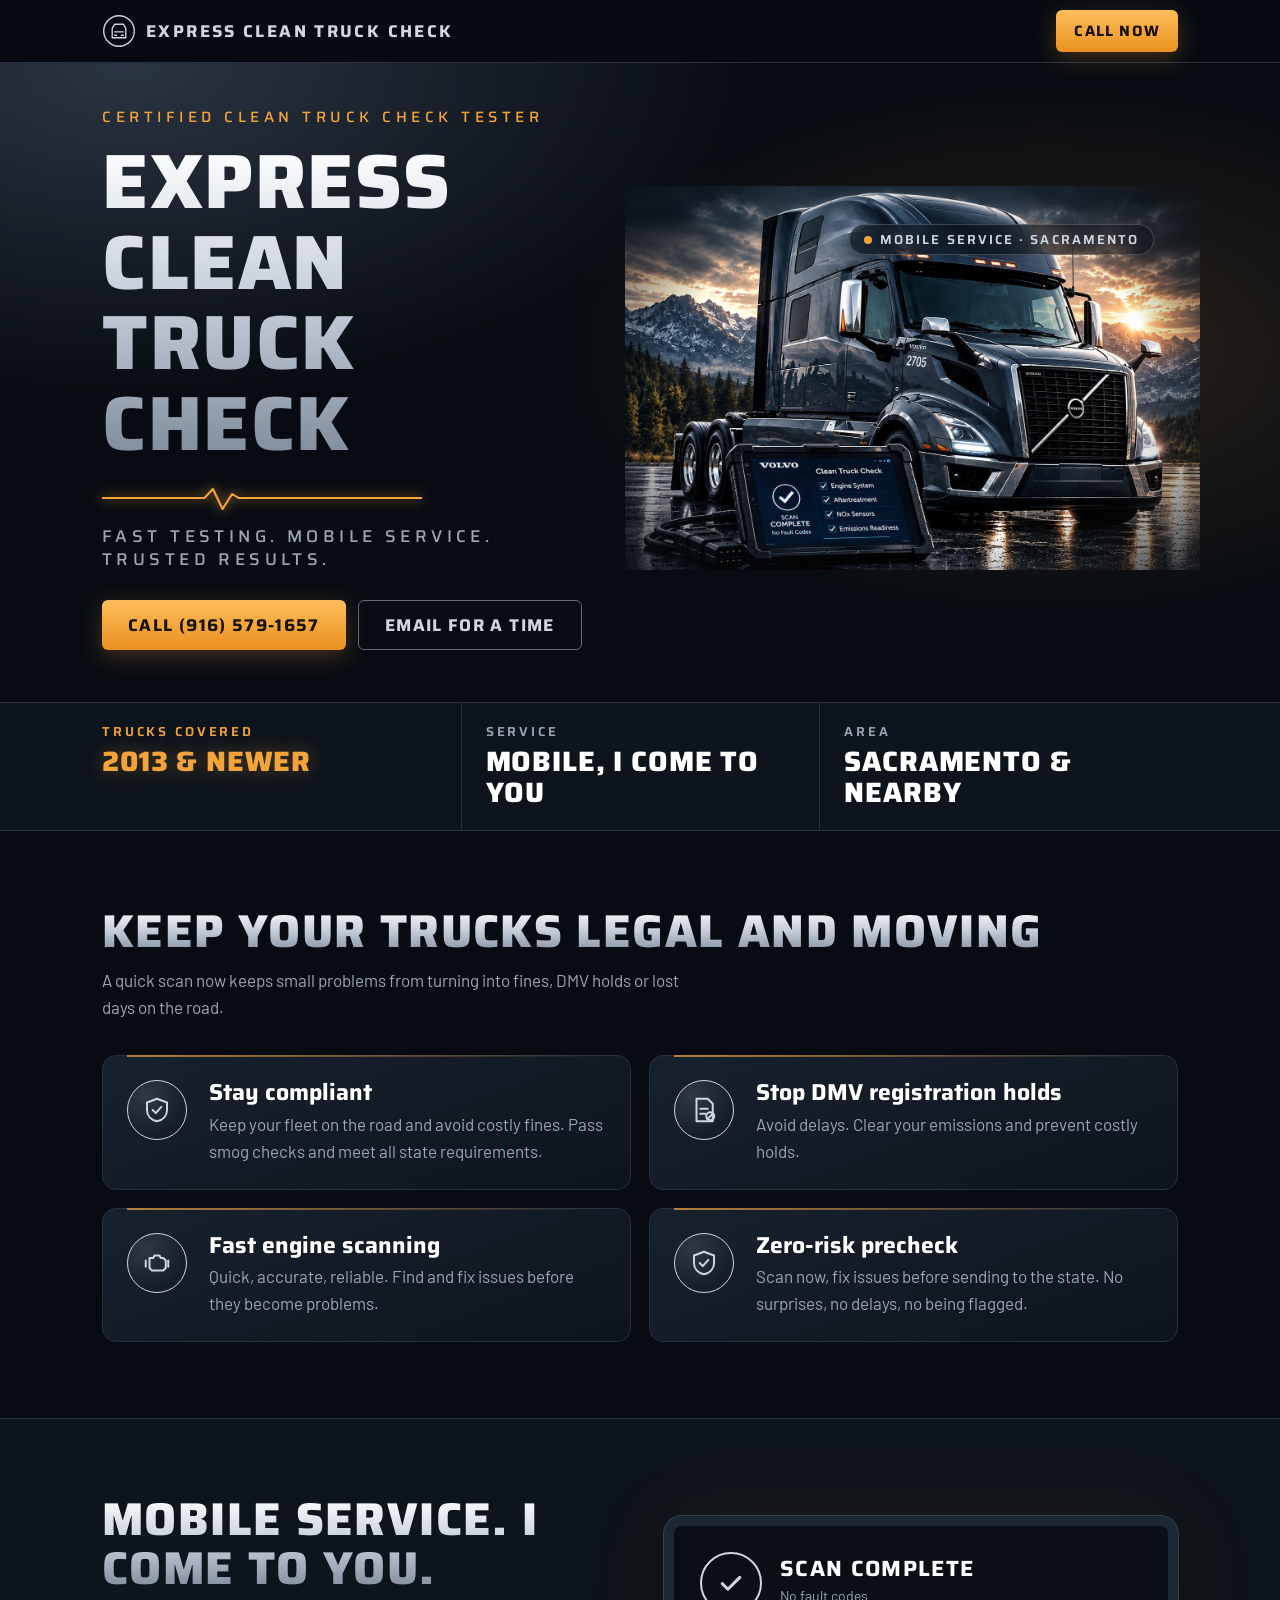
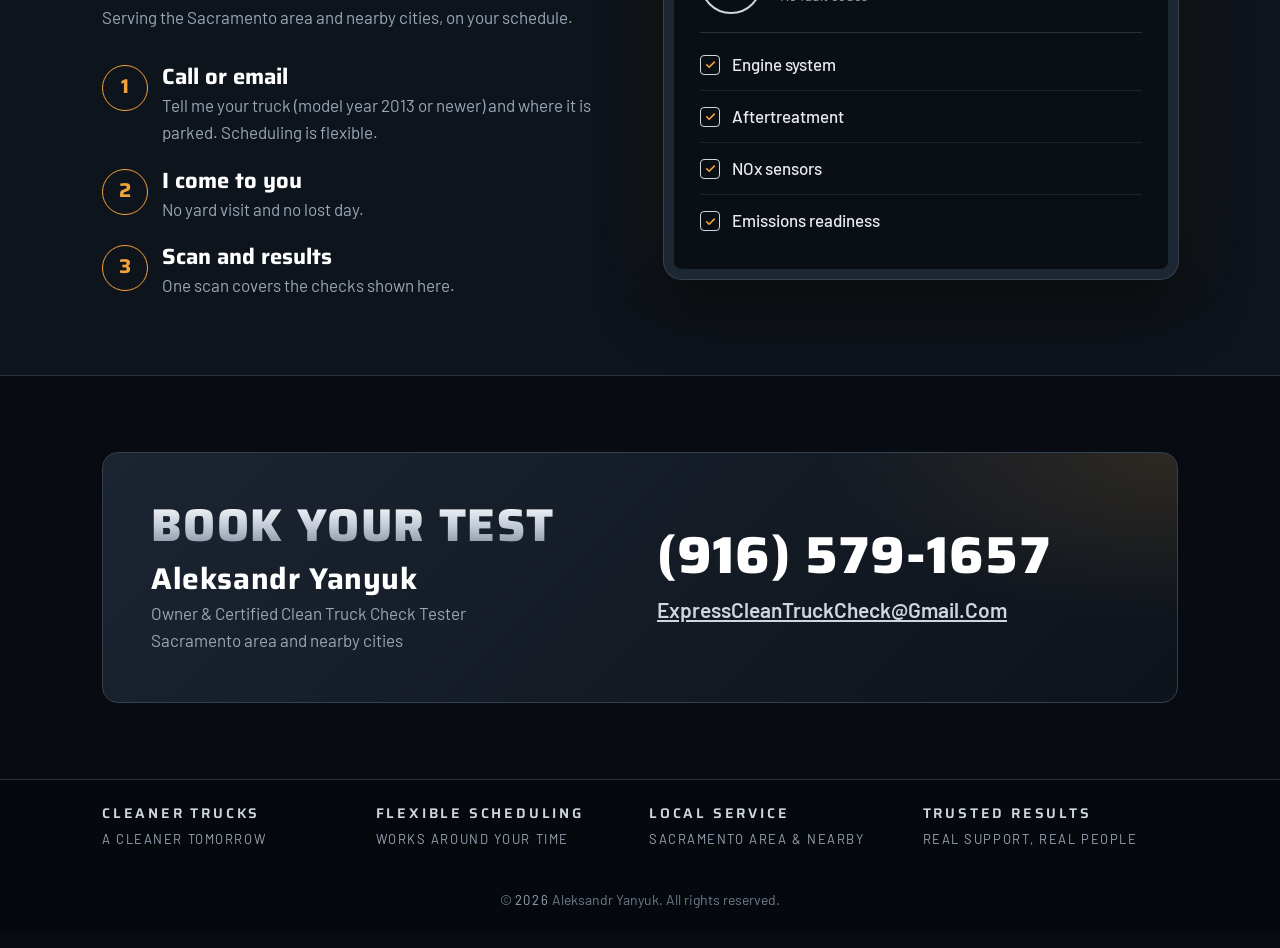
==== commit 5b8174e3: "Add files via upload" ====
--- a/index.html
+++ b/index.html
@@ -32,6 +32,8 @@
 <link rel="preconnect" href="https://fonts.gstatic.com" crossorigin>
 <link href="https://fonts.googleapis.com/css2?family=Saira:wght@500;700;800&family=Barlow:wght@400;500;600&display=swap" rel="stylesheet">
 <link rel="stylesheet" href="styles.css">
+<script async src="https://www.googletagmanager.com/gtag/js?id=G-C5JNH7M4D3"></script>
+<script>window.dataLayer=window.dataLayer||[];function gtag(){dataLayer.push(arguments)}gtag('js',new Date());gtag('config','G-C5JNH7M4D3')</script>
 <script>document.documentElement.classList.add("js")</script>
 </head>
 <body>
@@ -142,6 +144,8 @@
 (function(){var t=document.querySelector('.tablet');if(!t)return;
 if(!('IntersectionObserver' in window)){t.classList.add('run');return}
 var o=new IntersectionObserver(function(e){if(e[0].isIntersecting){t.classList.add('run');o.disconnect()}},{threshold:.5});o.observe(t)})();
+document.addEventListener('click',function(e){var a=e.target.closest&&e.target.closest('a[href^="tel:"],a[href^="mailto:"]');if(!a||typeof gtag!=='function')return;
+var s=a.closest('.nav')?'nav':((a.closest('[id]')||{}).id||'page');gtag('event',a.href.indexOf('tel:')===0?'call_click':'email_click',{link_location:s})});
 document.getElementById('y').textContent=new Date().getFullYear()</script>
 </body>
 </html>
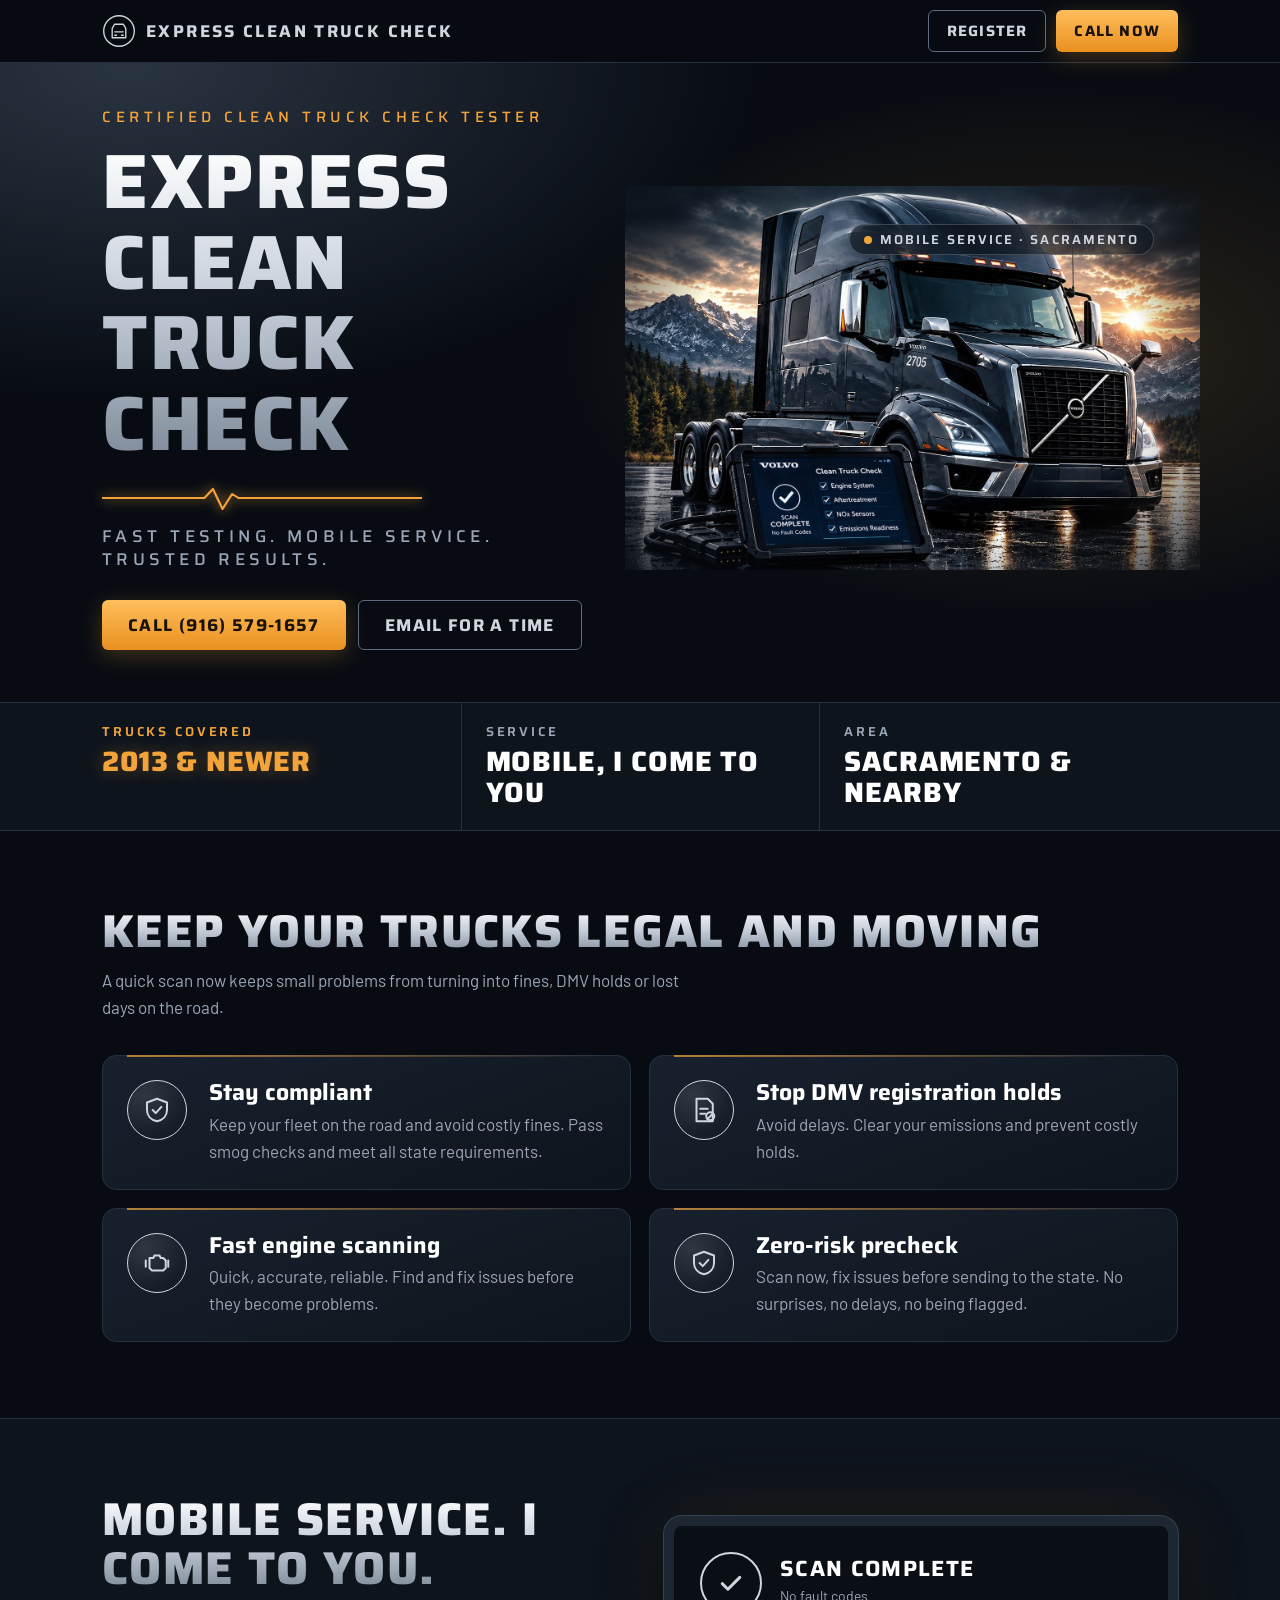
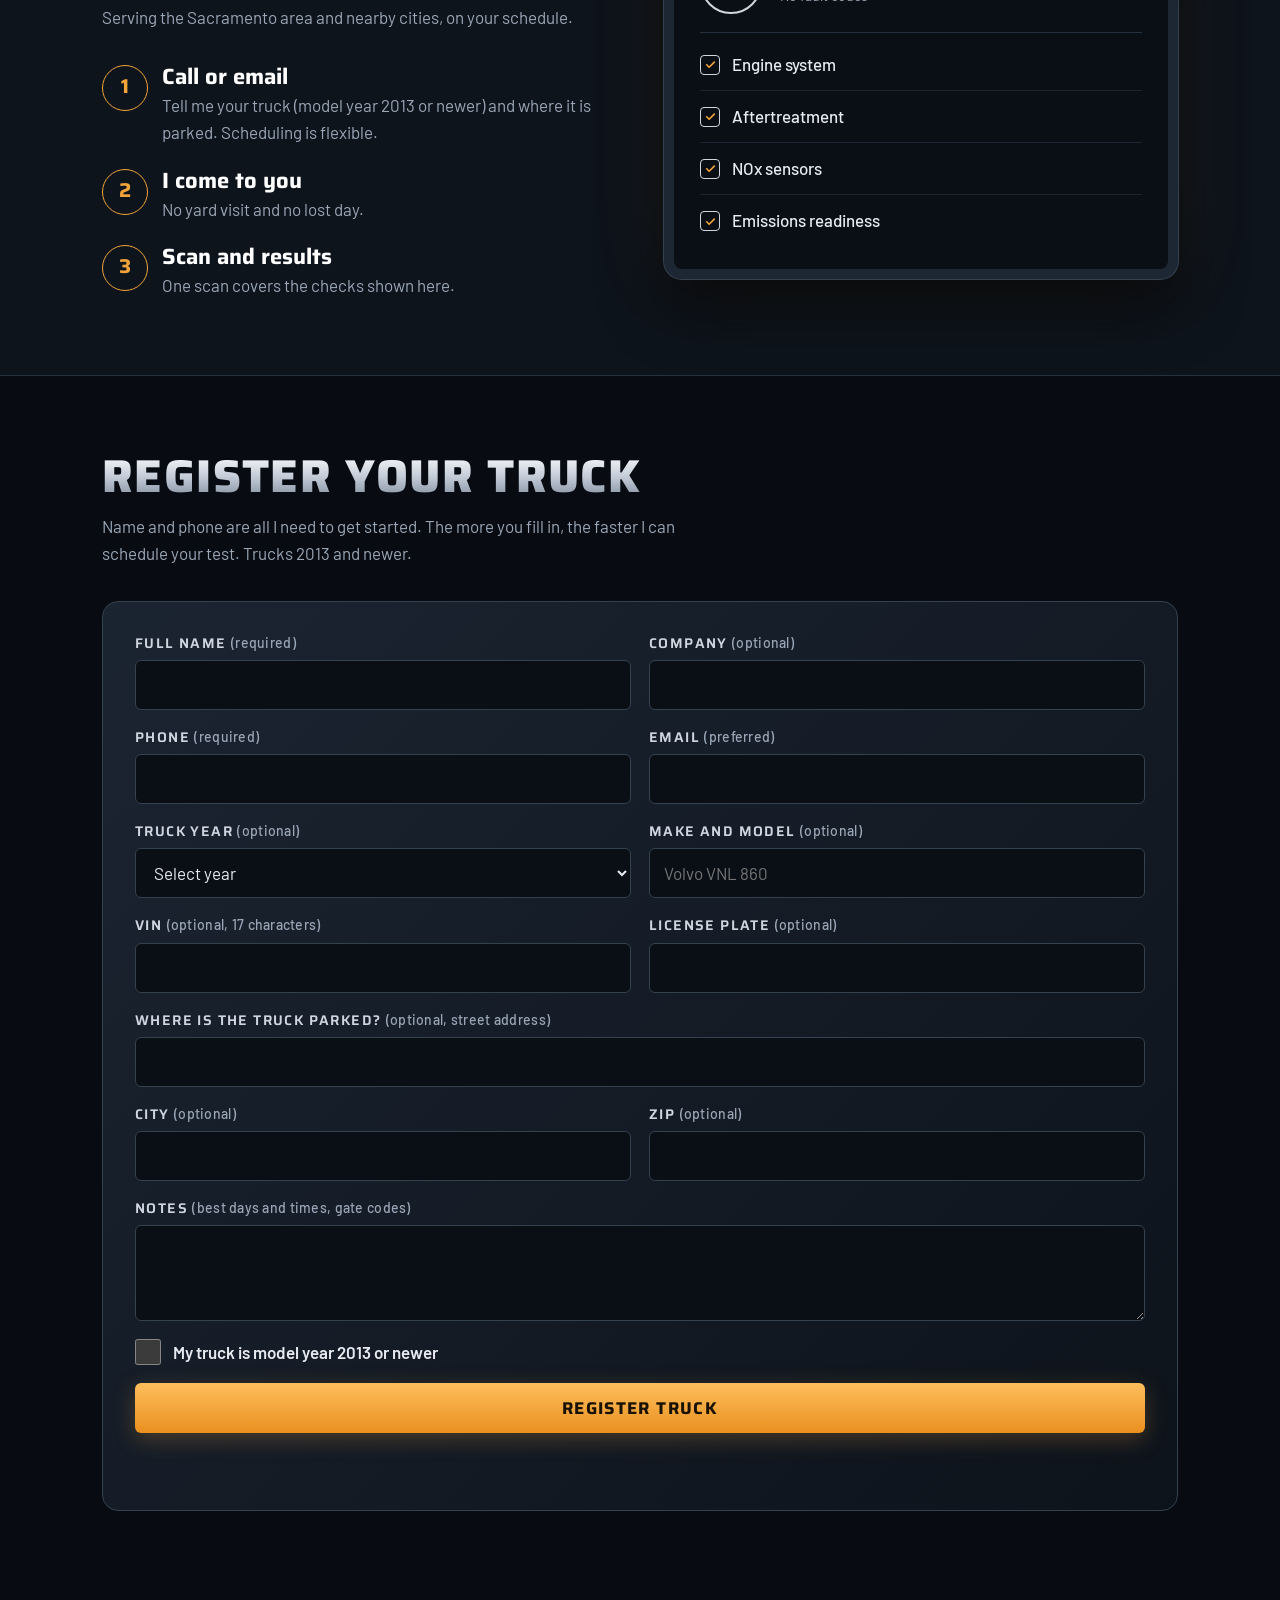
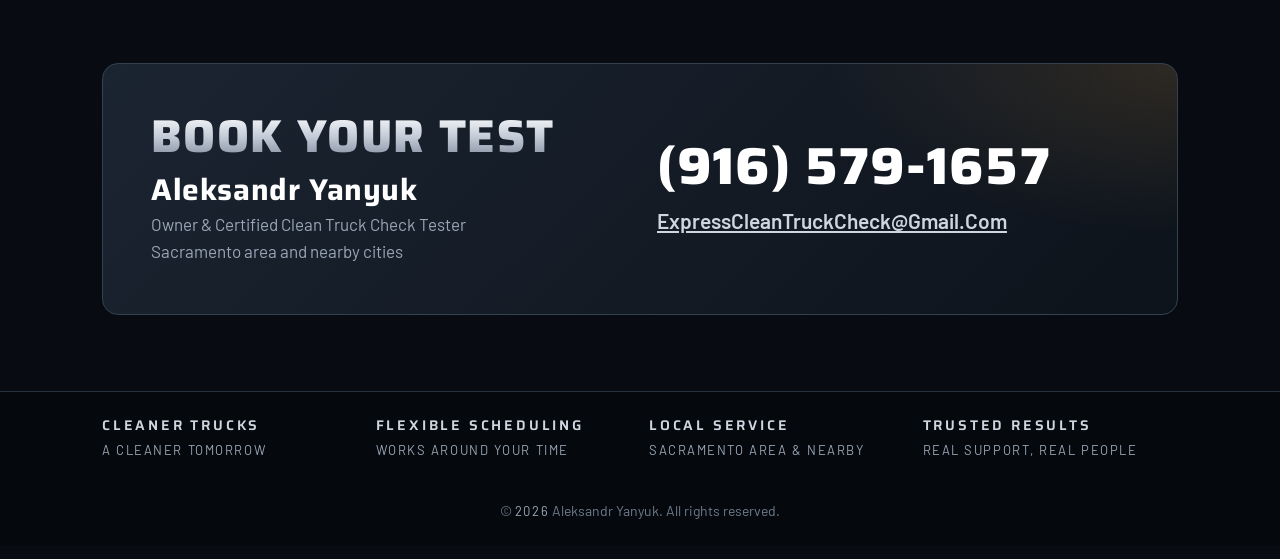
==== commit 36f9ebb4: "Add files via upload" ====
--- a/index.html
+++ b/index.html
@@ -48,7 +48,7 @@
 
 <div class="nav"><div class="wrap">
   <a class="brand" href="#top" aria-label="Express Clean Truck Check home"><svg viewBox="0 0 40 40" aria-hidden="true"><circle cx="20" cy="20" r="18"/><path d="M12 28V17l3-5h10l3 5v11M12 28h16M15 21h10M15 25h2M23 25h2"/></svg><span>Express Clean Truck Check</span></a>
-  <a class="btn btn-main" href="tel:+19165791657">Call now</a>
+  <div class="navbtns"><a class="btn btn-line" href="#register">Register</a><a class="btn btn-main" href="tel:+19165791657">Call now</a></div>
 </div></div>
 
 <header class="hero" id="top">
@@ -113,6 +113,31 @@
   </div>
 </section>
 
+<section id="register">
+  <div class="wrap">
+    <h2 class="metal">Register your truck</h2>
+    <p class="sub">Name and phone are all I need to get started. The more you fill in, the faster I can schedule your test. Trucks 2013 and newer.</p>
+    <form id="reg" class="reg" novalidate>
+      <label>Full name <small>(required)</small><input name="name" autocomplete="name" required maxlength="100"></label>
+      <label>Company <small>(optional)</small><input name="company" autocomplete="organization" maxlength="100"></label>
+      <label>Phone <small>(required)</small><input name="phone" type="tel" autocomplete="tel" required maxlength="20"></label>
+      <label>Email <small>(preferred)</small><input name="email" type="email" autocomplete="email" maxlength="100"></label>
+      <label>Truck year <small>(optional)</small><select name="year"><option value="">Select year</option></select></label>
+      <label>Make and model <small>(optional)</small><input name="make" placeholder="Volvo VNL 860" maxlength="60"></label>
+      <label>VIN <small>(optional, 17 characters)</small><input name="vin" maxlength="17" minlength="17" pattern="[A-HJ-NPR-Za-hj-npr-z0-9]{17}" autocapitalize="characters" spellcheck="false"></label>
+      <label>License plate <small>(optional)</small><input name="plate" maxlength="12" autocapitalize="characters"></label>
+      <label class="full">Where is the truck parked? <small>(optional, street address)</small><input name="address" autocomplete="street-address" maxlength="120"></label>
+      <label>City <small>(optional)</small><input name="city" autocomplete="address-level2" maxlength="60"></label>
+      <label>ZIP <small>(optional)</small><input name="zip" autocomplete="postal-code" inputmode="numeric" maxlength="10"></label>
+      <label class="full">Notes <small>(best days and times, gate codes)</small><textarea name="notes" maxlength="500"></textarea></label>
+      <label class="chk full"><input type="checkbox" name="confirm"><span>My truck is model year 2013 or newer</span></label>
+      <div class="hp" aria-hidden="true"><input name="website" tabindex="-1" autocomplete="off"></div>
+      <button class="btn btn-main" type="submit">Register truck</button>
+      <p id="regmsg" role="status"></p>
+    </form>
+  </div>
+</section>
+
 <section class="contact" id="contact">
   <div class="wrap">
     <div class="box">
@@ -144,6 +169,14 @@
 (function(){var t=document.querySelector('.tablet');if(!t)return;
 if(!('IntersectionObserver' in window)){t.classList.add('run');return}
 var o=new IntersectionObserver(function(e){if(e[0].isIntersecting){t.classList.add('run');o.disconnect()}},{threshold:.5});o.observe(t)})();
+(function(){var f=document.getElementById('reg');if(!f)return;
+var U='https://express-register.expresscleantruckcheck.workers.dev',m=document.getElementById('regmsg'),y=f.year,b=f.querySelector('button');
+function say(t,bad){m.textContent=t;m.className=bad?'bad':'ok'}
+for(var i=new Date().getFullYear()+1;i>=2013;i--)y.add(new Option(i,i));
+f.onsubmit=function(e){e.preventDefault();if(!f.checkValidity()){f.reportValidity();return}
+if(U.indexOf('REPLACE')>-1){say('Online registration is not live yet. Call (916) 579-1657.',1);return}
+b.disabled=true;say('Sending...');var d={};new FormData(f).forEach(function(v,k){d[k]=v});
+fetch(U,{method:'POST',headers:{'Content-Type':'application/json'},body:JSON.stringify(d)}).then(function(r){return r.json()}).then(function(j){if(!j.ok)throw 0;f.reset();say('Registered. I will contact you to schedule.');if(typeof gtag==='function')gtag('event','register_submit')}).catch(function(){say('Registration failed. Call (916) 579-1657.',1)}).then(function(){b.disabled=false})}})();
 document.addEventListener('click',function(e){var a=e.target.closest&&e.target.closest('a[href^="tel:"],a[href^="mailto:"]');if(!a||typeof gtag!=='function')return;
 var s=a.closest('.nav')?'nav':((a.closest('[id]')||{}).id||'page');gtag('event',a.href.indexOf('tel:')===0?'call_click':'email_click',{link_location:s})});
 document.getElementById('y').textContent=new Date().getFullYear()</script>
--- a/styles.css
+++ b/styles.css
@@ -19,6 +19,7 @@
 /* top bar */
 .nav{position:sticky;top:0;z-index:20;background:#080c12cc;-webkit-backdrop-filter:blur(12px);backdrop-filter:blur(12px);border-bottom:1px solid var(--line)}
 .nav .wrap{display:flex;align-items:center;justify-content:space-between;gap:14px;height:62px}
+.navbtns{display:flex;gap:10px}
 .brand{display:flex;align-items:center;gap:10px;text-decoration:none;font:700 17px/1 var(--head);letter-spacing:.14em;text-transform:uppercase;color:var(--silver)}
 .brand svg{width:34px;height:34px;flex:none;fill:none;stroke:var(--silver);stroke-width:1.6;stroke-linecap:round;stroke-linejoin:round}
 .nav .btn{padding:10px 18px;min-height:42px;font-size:15px}
@@ -116,6 +117,22 @@
 .big:hover{color:var(--amber)}
 .mail{display:inline-block;font-weight:600;font-size:clamp(16px,3.4vw,21px);color:var(--silver);overflow-wrap:anywhere}
 
+/* register */
+.reg{display:grid;grid-template-columns:1fr 1fr;gap:18px;padding:32px;border:1px solid #34414f;border-radius:16px;background:linear-gradient(135deg,#1b2431,#0d131b);position:relative}
+.reg label{display:block;font:600 14px/1.3 var(--head);letter-spacing:.1em;text-transform:uppercase;color:var(--silver)}
+.reg small{color:var(--muted);letter-spacing:.02em;text-transform:none;font:500 14px var(--body)}
+.reg input,.reg select,.reg textarea{display:block;width:100%;margin-top:8px;padding:12px 14px;min-height:50px;background:#0a0f15;border:1px solid #34414f;border-radius:6px;color:var(--text);font:400 17px/1.3 var(--body)}
+.reg textarea{min-height:96px;resize:vertical}
+.reg .full{grid-column:1/-1}
+.reg .chk{display:flex;align-items:center;gap:12px;font:600 17px/1.3 var(--body);letter-spacing:0;text-transform:none;color:var(--text);cursor:pointer}
+.reg .chk input{width:26px;height:26px;min-height:0;margin:0;flex:none;accent-color:var(--amber)}
+.reg input:focus,.reg select:focus,.reg textarea:focus{outline:none;border-color:var(--amber);box-shadow:0 0 0 3px #f2a33a33}
+.reg .btn{grid-column:1/-1;border:0;cursor:pointer}
+.reg .btn:disabled{opacity:.5;cursor:not-allowed;transform:none}
+.reg .hp{position:absolute;left:-9999px}
+#regmsg{grid-column:1/-1;margin:0;min-height:1.6em;font-weight:600}
+#regmsg.ok{color:var(--amber)}#regmsg.bad{color:#ff8a80}
+
 /* bottom strip */
 .strip{background:#05080c;border-top:1px solid var(--line)}
 .strip ul{list-style:none;margin:0;padding:24px 0;display:grid;grid-template-columns:repeat(4,1fr);gap:18px}
@@ -127,7 +144,8 @@
   .hero .wrap{grid-template-columns:1fr;padding-top:10px;gap:0}
   .hero figure{order:-1;margin:0 -22px}
   .chip{right:6%;top:6%}
-  .rows,.scan .wrap,.contact .box{grid-template-columns:1fr}
+  .rows,.scan .wrap,.contact .box,.reg{grid-template-columns:1fr}
+  .reg{padding:22px}
   .contact .box{padding:28px}
   .strip ul{grid-template-columns:1fr 1fr}
   section{padding:54px 0}
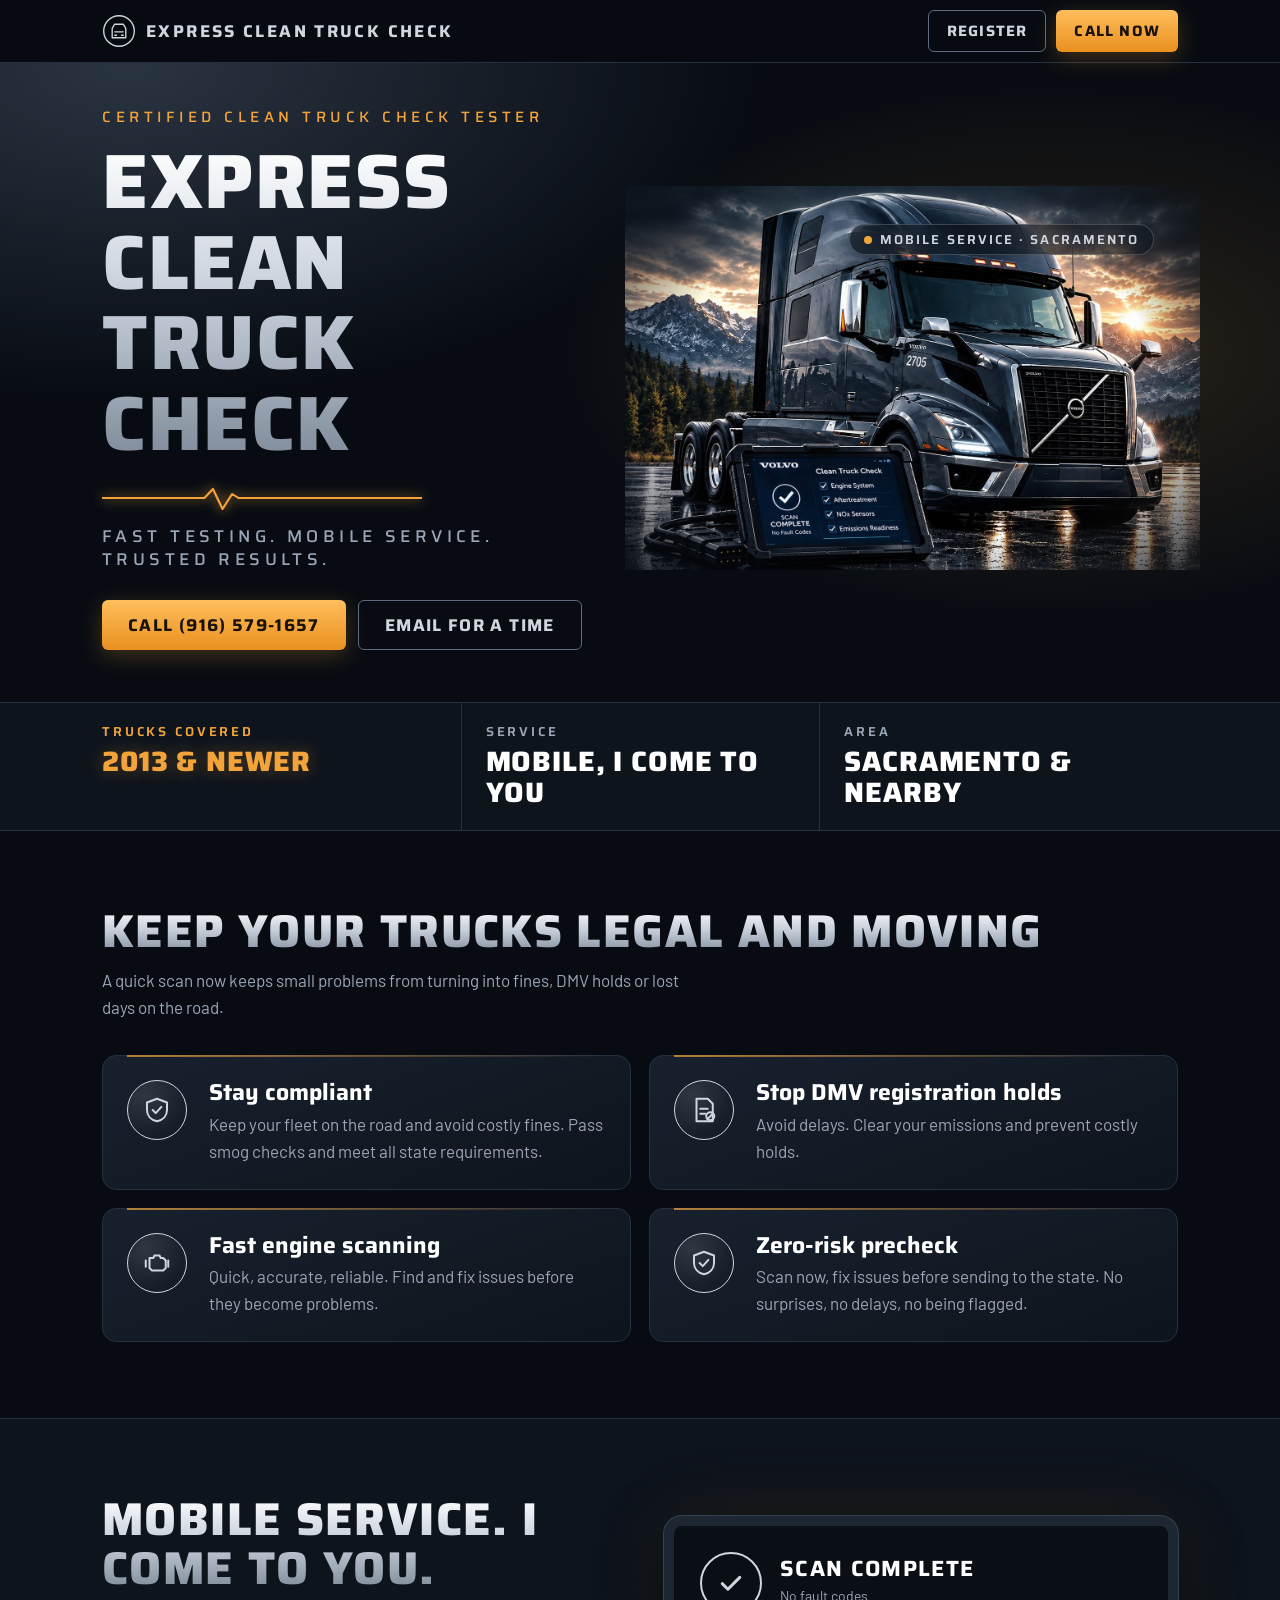
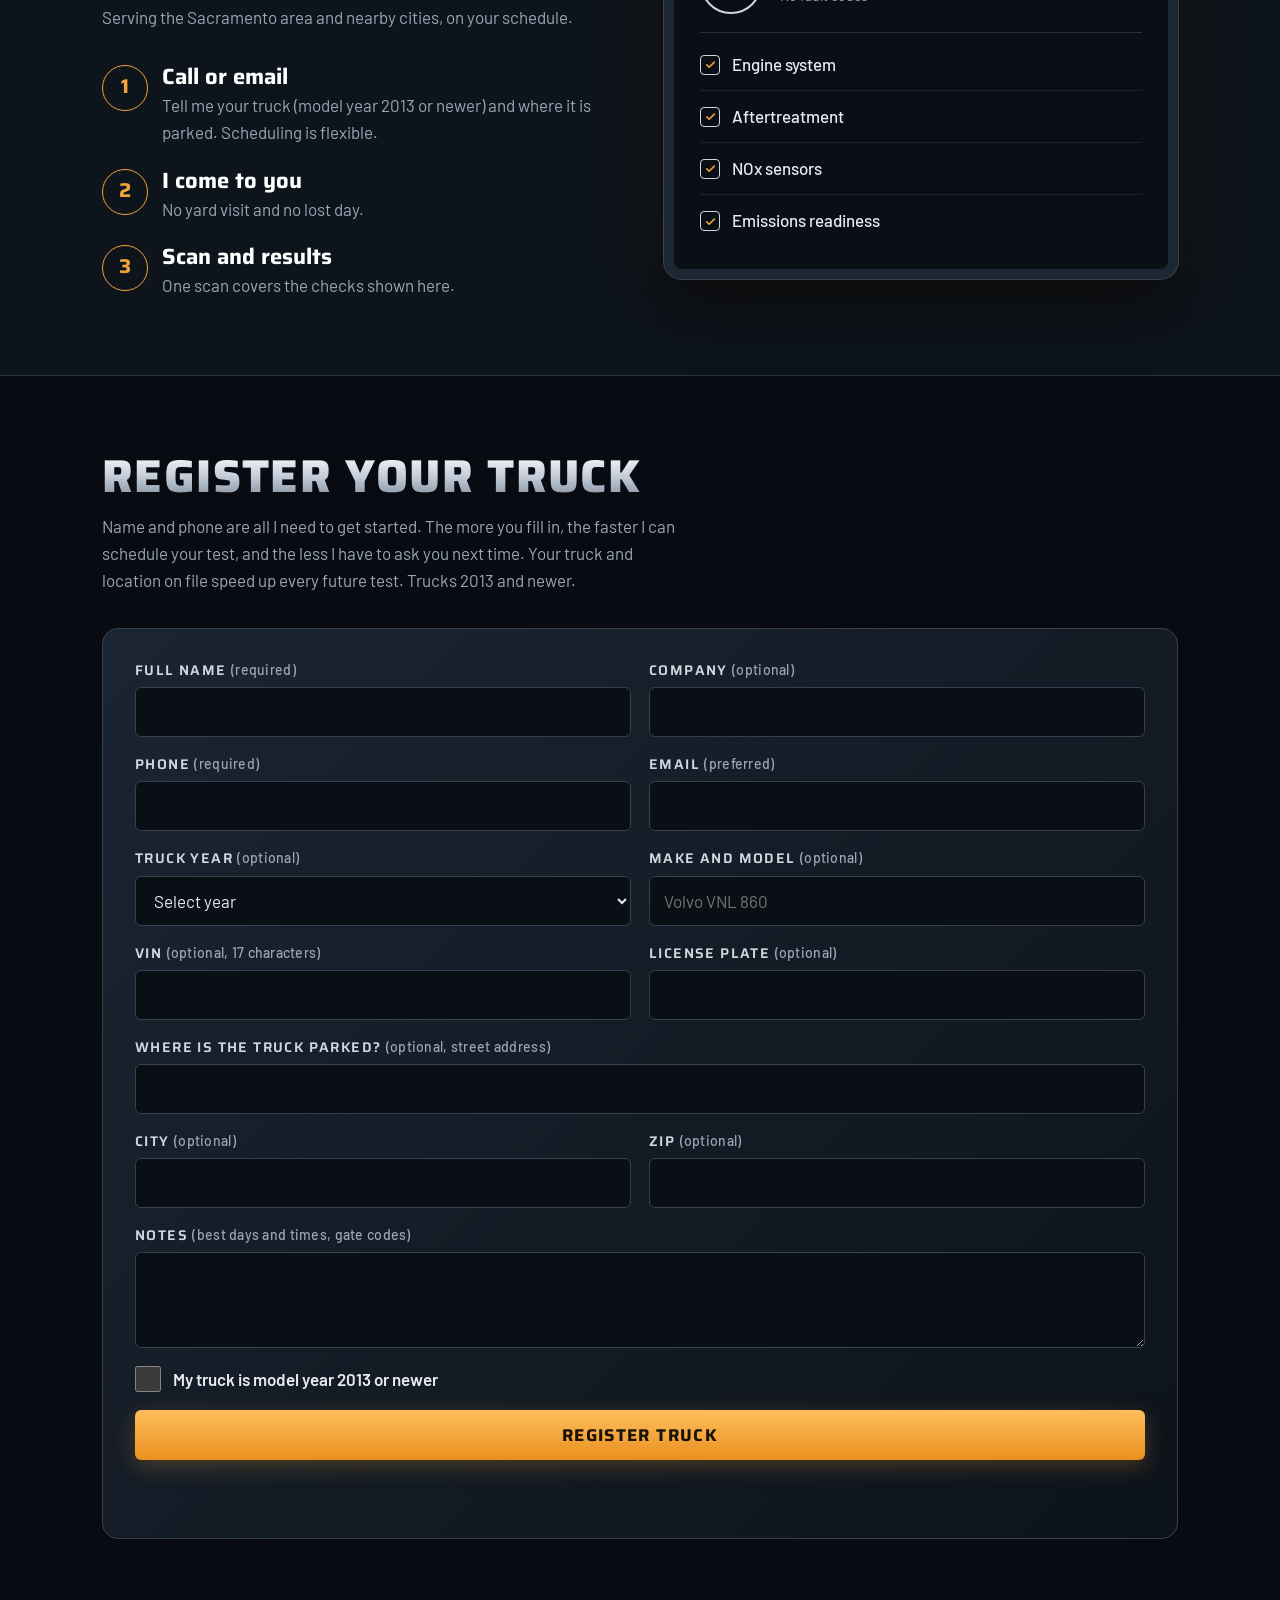
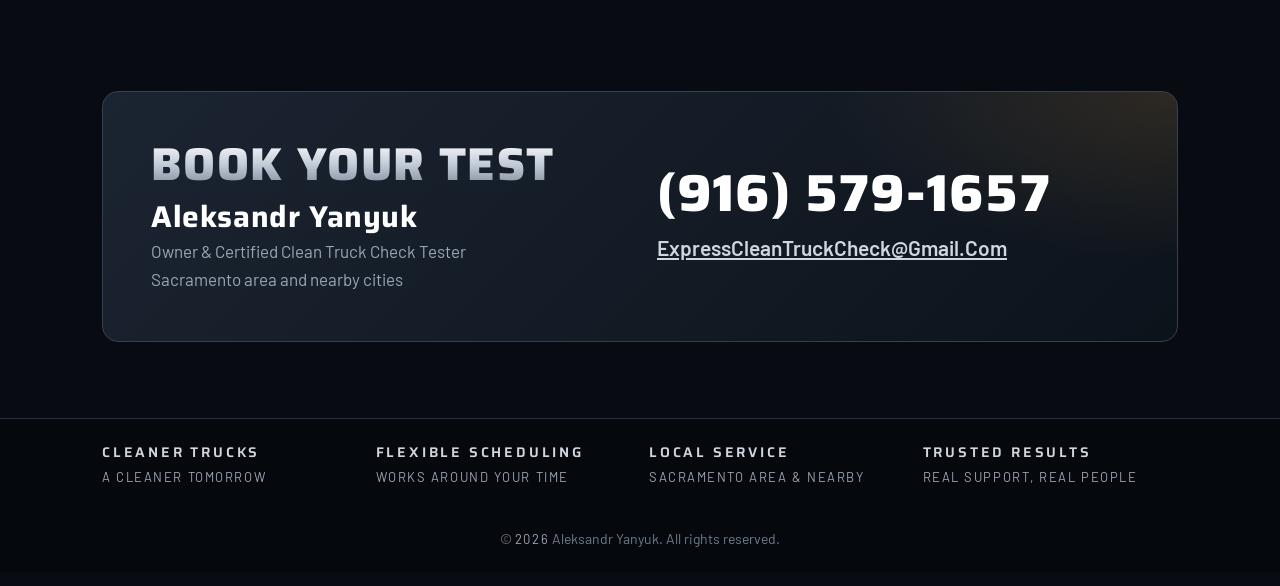
==== commit a4a22463: "Add files via upload" ====
--- a/index.html
+++ b/index.html
@@ -116,7 +116,7 @@
 <section id="register">
   <div class="wrap">
     <h2 class="metal">Register your truck</h2>
-    <p class="sub">Name and phone are all I need to get started. The more you fill in, the faster I can schedule your test. Trucks 2013 and newer.</p>
+    <p class="sub">Name and phone are all I need to get started. The more you fill in, the faster I can schedule your test, and the less I have to ask you next time. Your truck and location on file speed up every future test. Trucks 2013 and newer.</p>
     <form id="reg" class="reg" novalidate>
       <label>Full name <small>(required)</small><input name="name" autocomplete="name" required maxlength="100"></label>
       <label>Company <small>(optional)</small><input name="company" autocomplete="organization" maxlength="100"></label>
@@ -176,7 +176,7 @@
 f.onsubmit=function(e){e.preventDefault();if(!f.checkValidity()){f.reportValidity();return}
 if(U.indexOf('REPLACE')>-1){say('Online registration is not live yet. Call (916) 579-1657.',1);return}
 b.disabled=true;say('Sending...');var d={};new FormData(f).forEach(function(v,k){d[k]=v});
-fetch(U,{method:'POST',headers:{'Content-Type':'application/json'},body:JSON.stringify(d)}).then(function(r){return r.json()}).then(function(j){if(!j.ok)throw 0;f.reset();say('Registered. I will contact you to schedule.');if(typeof gtag==='function')gtag('event','register_submit')}).catch(function(){say('Registration failed. Call (916) 579-1657.',1)}).then(function(){b.disabled=false})}})();
+fetch(U,{method:'POST',headers:{'Content-Type':'application/json'},body:JSON.stringify(d)}).then(function(r){return r.json()}).then(function(j){if(!j.ok)throw 0;f.reset();say('Registered, thanks! This will save time later.');if(typeof gtag==='function')gtag('event','register_submit')}).catch(function(){say('Registration failed. Call (916) 579-1657.',1)}).then(function(){b.disabled=false})}})();
 document.addEventListener('click',function(e){var a=e.target.closest&&e.target.closest('a[href^="tel:"],a[href^="mailto:"]');if(!a||typeof gtag!=='function')return;
 var s=a.closest('.nav')?'nav':((a.closest('[id]')||{}).id||'page');gtag('event',a.href.indexOf('tel:')===0?'call_click':'email_click',{link_location:s})});
 document.getElementById('y').textContent=new Date().getFullYear()</script>
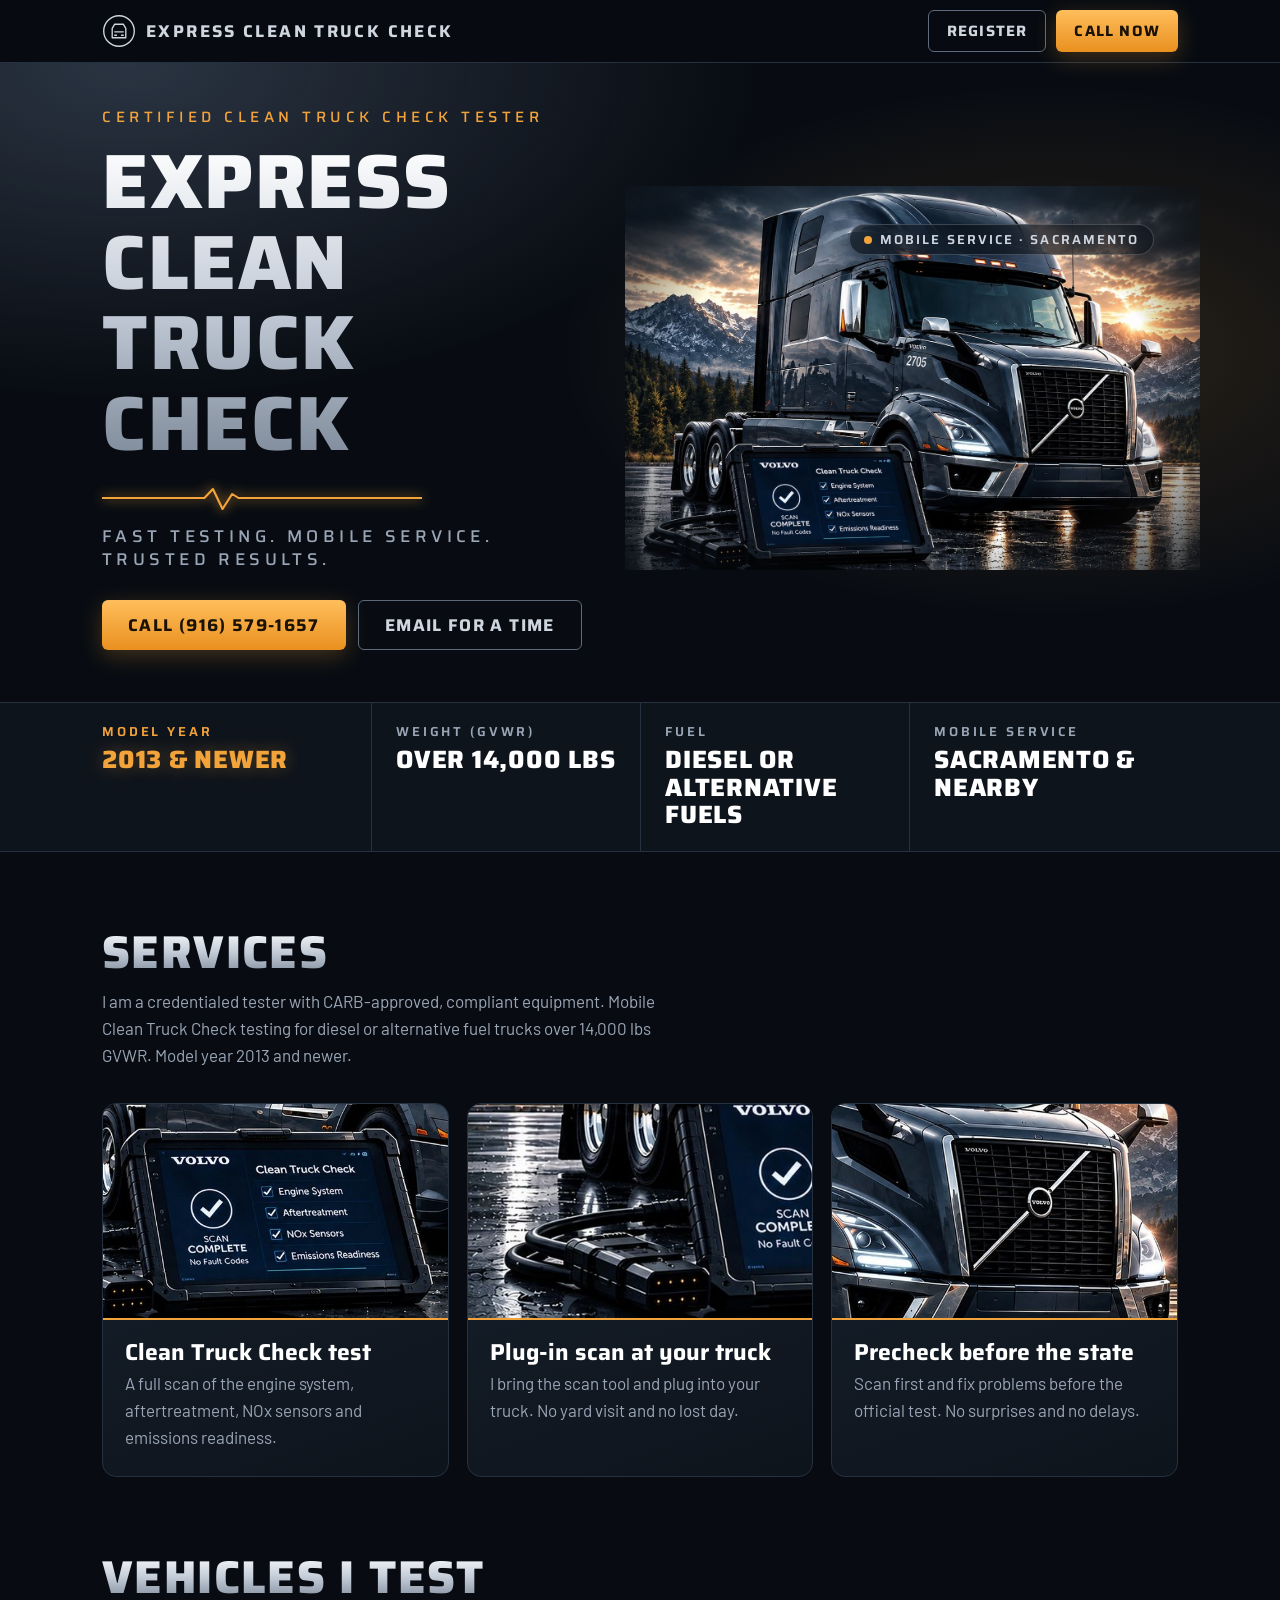
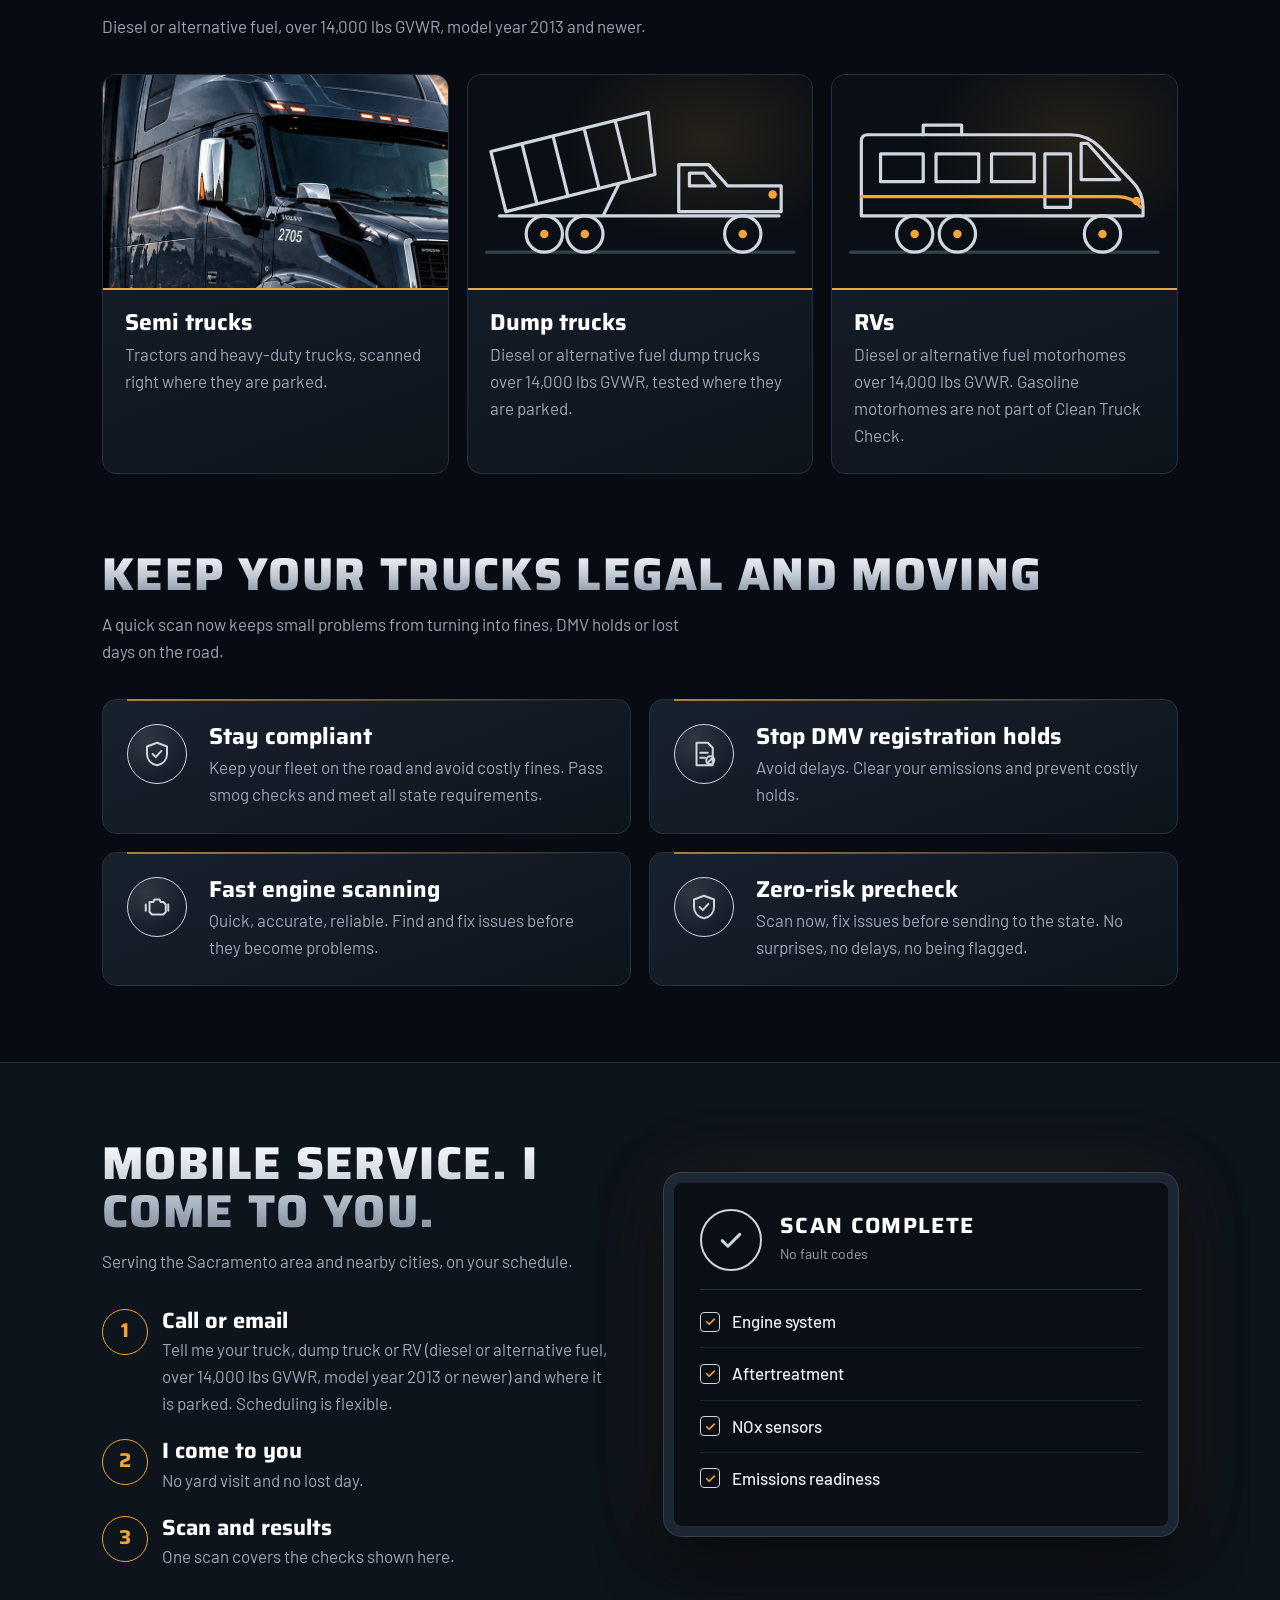
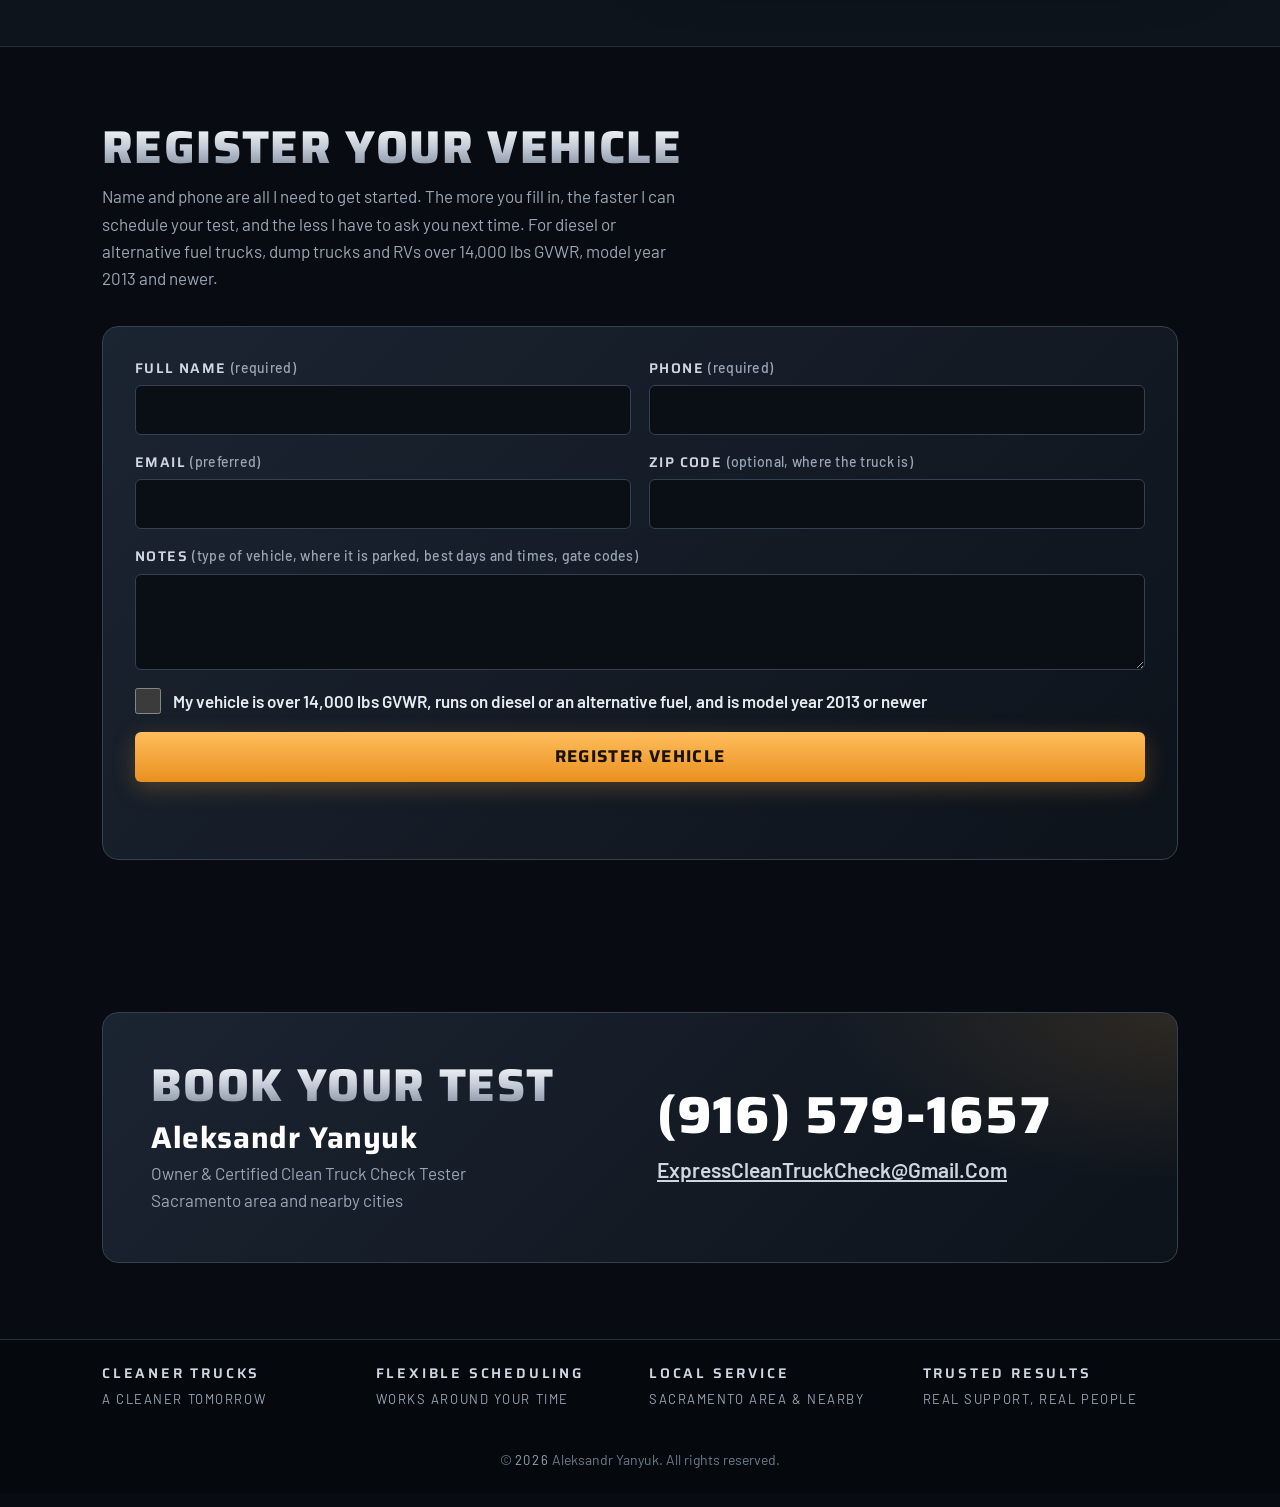
==== commit 7880958f: "Add files via upload" ====
--- a/index.html
+++ b/index.html
@@ -5,7 +5,7 @@
 <meta name="viewport" content="width=device-width, initial-scale=1, viewport-fit=cover">
 <meta name="color-scheme" content="dark">
 <title>Express Clean Truck Check | Mobile Testing in Sacramento</title>
-<meta name="description" content="Certified Clean Truck Check tester. Mobile emissions testing for trucks 2013 and newer, coming to you in Sacramento and nearby cities. Call (916) 579-1657.">
+<meta name="description" content="Certified Clean Truck Check tester. Mobile emissions testing for diesel and alternative fuel trucks, dump trucks and motorhomes, 2013 and newer, coming to you in Sacramento and nearby cities. Call (916) 579-1657.">
 <meta name="robots" content="index,follow">
 <meta name="theme-color" content="#080c12">
 <link rel="canonical" href="https://expresscleantruckcheck.github.io/">
@@ -15,7 +15,7 @@
 <meta property="og:type" content="website">
 <meta property="og:site_name" content="Express Clean Truck Check">
 <meta property="og:title" content="Express Clean Truck Check | Mobile Testing in Sacramento">
-<meta property="og:description" content="Certified Clean Truck Check tester. Mobile emissions testing for trucks 2013 and newer, coming to you in Sacramento and nearby cities. Call (916) 579-1657.">
+<meta property="og:description" content="Certified Clean Truck Check tester. Mobile emissions testing for diesel and alternative fuel trucks, dump trucks and motorhomes, 2013 and newer, coming to you in Sacramento and nearby cities. Call (916) 579-1657.">
 <meta property="og:url" content="https://expresscleantruckcheck.github.io/">
 <meta property="og:image" content="https://expresscleantruckcheck.github.io/images/og-share.jpg">
 <meta property="og:image:width" content="1200">
@@ -23,10 +23,10 @@
 <meta property="og:image:alt" content="Dark Volvo semi truck with a Clean Truck Check scan tablet showing scan complete">
 <meta name="twitter:card" content="summary_large_image">
 <meta name="twitter:title" content="Express Clean Truck Check | Mobile Testing in Sacramento">
-<meta name="twitter:description" content="Certified Clean Truck Check tester. Mobile emissions testing for trucks 2013 and newer, coming to you in Sacramento and nearby cities. Call (916) 579-1657.">
+<meta name="twitter:description" content="Certified Clean Truck Check tester. Mobile emissions testing for diesel and alternative fuel trucks, dump trucks and motorhomes, 2013 and newer, coming to you in Sacramento and nearby cities. Call (916) 579-1657.">
 <meta name="twitter:image" content="https://expresscleantruckcheck.github.io/images/og-share.jpg">
 <script type="application/ld+json">
-{"@context":"https://schema.org","@type":"LocalBusiness","name":"Express Clean Truck Check","description":"Certified Clean Truck Check tester offering mobile emissions testing for trucks 2013 and newer in the Sacramento area and nearby cities.","url":"https://expresscleantruckcheck.github.io/","logo":"https://expresscleantruckcheck.github.io/images/logo-512.png","image":["https://expresscleantruckcheck.github.io/images/og-share.jpg","https://expresscleantruckcheck.github.io/images/truck.jpg"],"telephone":"+1-916-579-1657","email":"ExpressCleanTruckCheck@Gmail.Com","areaServed":{"@type":"City","name":"Sacramento, CA"},"founder":{"@type":"Person","name":"Aleksandr Yanyuk"}}
+{"@context":"https://schema.org","@type":"LocalBusiness","name":"Express Clean Truck Check","description":"Certified Clean Truck Check tester offering mobile emissions testing for diesel and alternative fuel trucks, dump trucks and motorhomes 2013 and newer in the Sacramento area and nearby cities.","url":"https://expresscleantruckcheck.github.io/","logo":"https://expresscleantruckcheck.github.io/images/logo-512.png","image":["https://expresscleantruckcheck.github.io/images/og-share.jpg","https://expresscleantruckcheck.github.io/images/truck.jpg"],"telephone":"+1-916-579-1657","email":"ExpressCleanTruckCheck@Gmail.Com","areaServed":{"@type":"City","name":"Sacramento, CA"},"founder":{"@type":"Person","name":"Aleksandr Yanyuk"}}
 </script>
 <link rel="preconnect" href="https://fonts.googleapis.com">
 <link rel="preconnect" href="https://fonts.gstatic.com" crossorigin>
@@ -71,12 +71,37 @@
 </header>
 
 <div class="facts"><div class="wrap">
-  <div class="fact hot"><span>Trucks covered</span><b>2013 &amp; newer</b></div>
-  <div class="fact"><span>Service</span><b>Mobile, I come to you</b></div>
-  <div class="fact"><span>Area</span><b>Sacramento &amp; nearby</b></div>
+  <div class="fact hot"><span>Model year</span><b>2013 &amp; newer</b></div>
+  <div class="fact"><span>Weight (GVWR)</span><b>Over 14,000 lbs</b></div>
+  <div class="fact"><span>Fuel</span><b>Diesel or alternative fuels</b></div>
+  <div class="fact"><span>Mobile service</span><b>Sacramento &amp; nearby</b></div>
 </div></div>
 
 <main>
+<section id="services">
+  <div class="wrap">
+    <h2 class="metal">Services</h2>
+    <p class="sub">I am a credentialed tester with CARB-approved, compliant equipment. Mobile Clean Truck Check testing for diesel or alternative fuel trucks over 14,000 lbs GVWR. Model year 2013 and newer.</p>
+    <div class="cards">
+      <article class="card"><div class="shot" style="--x:25.8%;--y:100%;--z:250%" role="img" aria-label="Rugged scan tablet showing Clean Truck Check scan complete with no fault codes"></div><h3>Clean Truck Check test</h3><p>A full scan of the engine system, aftertreatment, NOx sensors and emissions readiness.</p></article>
+      <article class="card"><div class="shot" style="--x:0%;--y:100%;--z:330%" role="img" aria-label="Scan cable and connector that plugs into the truck"></div><h3>Plug-in scan at your truck</h3><p>I bring the scan tool and plug into your truck. No yard visit and no lost day.</p></article>
+      <article class="card"><div class="shot" style="--x:90.5%;--y:65%;--z:250%" role="img" aria-label="Front of a Volvo semi truck"></div><h3>Precheck before the state</h3><p>Scan first and fix problems before the official test. No surprises and no delays.</p></article>
+    </div>
+  </div>
+</section>
+
+<section id="vehicles">
+  <div class="wrap">
+    <h2 class="metal">Vehicles I test</h2>
+    <p class="sub">Diesel or alternative fuel, over 14,000 lbs GVWR, model year 2013 and newer.</p>
+    <div class="cards">
+      <article class="card"><div class="shot" style="--x:47.1%;--y:20%;--z:200%" role="img" aria-label="Dark Volvo semi truck cab at sunset"></div><h3>Semi trucks</h3><p>Tractors and heavy-duty trucks, scanned right where they are parked.</p></article>
+      <article class="card"><div class="shot art" role="img" aria-label="Drawing of a dump truck with the bed raised"><svg viewBox="0 0 320 200" aria-hidden="true"><path class="g" d="M16 166h288"/><g transform="rotate(-14 34 128)"><path d="M34 70h152l-8 58H34z"/><path d="M64 70v58M94 70v58M124 70v58M154 70v58"/></g><path d="M126 130l14-28M28 132h262"/><path d="M196 128V84h28l18 20h50v24H196zM206 92h14l10 12h-24z"/><circle cx="70" cy="149" r="17"/><circle cx="108" cy="149" r="17"/><circle cx="256" cy="149" r="17"/><circle class="f" cx="70" cy="149" r="4"/><circle class="f" cx="108" cy="149" r="4"/><circle class="f" cx="256" cy="149" r="4"/><circle class="f" cx="284" cy="112" r="4"/></svg></div><h3>Dump trucks</h3><p>Diesel or alternative fuel dump trucks over 14,000 lbs GVWR, tested where they are parked.</p></article>
+      <article class="card"><div class="shot art" role="img" aria-label="Drawing of a motorhome"><svg viewBox="0 0 320 200" aria-hidden="true"><path class="g" d="M16 166h288"/><path d="M26 132V62q0-6 6-6h190q16 0 28 12l30 32q10 10 10 24v8z"/><path d="M232 64h6l30 34h-36zM44 74h40v26H44zM96 74h40v26H96zM148 74h40v26h-40zM198 74h24v50h-24z"/><path d="M84 56v-9h36v9"/><path class="a" d="M26 114h240q14 0 22 10"/><circle cx="76" cy="149" r="17"/><circle cx="116" cy="149" r="17"/><circle cx="252" cy="149" r="17"/><circle class="f" cx="76" cy="149" r="4"/><circle class="f" cx="116" cy="149" r="4"/><circle class="f" cx="252" cy="149" r="4"/><circle class="f" cx="284" cy="118" r="4"/></svg></div><h3>RVs</h3><p>Diesel or alternative fuel motorhomes over 14,000 lbs GVWR. Gasoline motorhomes are not part of Clean Truck Check.</p></article>
+    </div>
+  </div>
+</section>
+
 <section id="why">
   <div class="wrap">
     <h2 class="metal">Keep your trucks legal and moving</h2>
@@ -96,7 +121,7 @@
       <h2 class="metal">Mobile service. I come to you.</h2>
       <p class="sub">Serving the Sacramento area and nearby cities, on your schedule.</p>
       <ol class="steps">
-        <li><div><h3>Call or email</h3><p>Tell me your truck (model year 2013 or newer) and where it is parked. Scheduling is flexible.</p></div></li>
+        <li><div><h3>Call or email</h3><p>Tell me your truck, dump truck or RV (diesel or alternative fuel, over 14,000 lbs GVWR, model year 2013 or newer) and where it is parked. Scheduling is flexible.</p></div></li>
         <li><div><h3>I come to you</h3><p>No yard visit and no lost day.</p></div></li>
         <li><div><h3>Scan and results</h3><p>One scan covers the checks shown here.</p></div></li>
       </ol>
@@ -115,24 +140,17 @@
 
 <section id="register">
   <div class="wrap">
-    <h2 class="metal">Register your truck</h2>
-    <p class="sub">Name and phone are all I need to get started. The more you fill in, the faster I can schedule your test, and the less I have to ask you next time. Your truck and location on file speed up every future test. Trucks 2013 and newer.</p>
+    <h2 class="metal">Register your vehicle</h2>
+    <p class="sub">Name and phone are all I need to get started. The more you fill in, the faster I can schedule your test, and the less I have to ask you next time. For diesel or alternative fuel trucks, dump trucks and RVs over 14,000 lbs GVWR, model year 2013 and newer.</p>
     <form id="reg" class="reg" novalidate>
       <label>Full name <small>(required)</small><input name="name" autocomplete="name" required maxlength="100"></label>
-      <label>Company <small>(optional)</small><input name="company" autocomplete="organization" maxlength="100"></label>
       <label>Phone <small>(required)</small><input name="phone" type="tel" autocomplete="tel" required maxlength="20"></label>
       <label>Email <small>(preferred)</small><input name="email" type="email" autocomplete="email" maxlength="100"></label>
-      <label>Truck year <small>(optional)</small><select name="year"><option value="">Select year</option></select></label>
-      <label>Make and model <small>(optional)</small><input name="make" placeholder="Volvo VNL 860" maxlength="60"></label>
-      <label>VIN <small>(optional, 17 characters)</small><input name="vin" maxlength="17" minlength="17" pattern="[A-HJ-NPR-Za-hj-npr-z0-9]{17}" autocapitalize="characters" spellcheck="false"></label>
-      <label>License plate <small>(optional)</small><input name="plate" maxlength="12" autocapitalize="characters"></label>
-      <label class="full">Where is the truck parked? <small>(optional, street address)</small><input name="address" autocomplete="street-address" maxlength="120"></label>
-      <label>City <small>(optional)</small><input name="city" autocomplete="address-level2" maxlength="60"></label>
-      <label>ZIP <small>(optional)</small><input name="zip" autocomplete="postal-code" inputmode="numeric" maxlength="10"></label>
-      <label class="full">Notes <small>(best days and times, gate codes)</small><textarea name="notes" maxlength="500"></textarea></label>
-      <label class="chk full"><input type="checkbox" name="confirm"><span>My truck is model year 2013 or newer</span></label>
+      <label>ZIP code <small>(optional, where the truck is)</small><input name="zip" autocomplete="postal-code" inputmode="numeric" maxlength="10"></label>
+      <label class="full">Notes <small>(type of vehicle, where it is parked, best days and times, gate codes)</small><textarea name="notes" maxlength="500"></textarea></label>
+      <label class="chk full"><input type="checkbox" name="confirm"><span>My vehicle is over 14,000 lbs GVWR, runs on diesel or an alternative fuel, and is model year 2013 or newer</span></label>
       <div class="hp" aria-hidden="true"><input name="website" tabindex="-1" autocomplete="off"></div>
-      <button class="btn btn-main" type="submit">Register truck</button>
+      <button class="btn btn-main" type="submit">Register vehicle</button>
       <p id="regmsg" role="status"></p>
     </form>
   </div>
@@ -170,9 +188,8 @@
 if(!('IntersectionObserver' in window)){t.classList.add('run');return}
 var o=new IntersectionObserver(function(e){if(e[0].isIntersecting){t.classList.add('run');o.disconnect()}},{threshold:.5});o.observe(t)})();
 (function(){var f=document.getElementById('reg');if(!f)return;
-var U='https://express-register.expresscleantruckcheck.workers.dev',m=document.getElementById('regmsg'),y=f.year,b=f.querySelector('button');
+var U='https://express-register.expresscleantruckcheck.workers.dev',m=document.getElementById('regmsg'),b=f.querySelector('button');
 function say(t,bad){m.textContent=t;m.className=bad?'bad':'ok'}
-for(var i=new Date().getFullYear()+1;i>=2013;i--)y.add(new Option(i,i));
 f.onsubmit=function(e){e.preventDefault();if(!f.checkValidity()){f.reportValidity();return}
 if(U.indexOf('REPLACE')>-1){say('Online registration is not live yet. Call (916) 579-1657.',1);return}
 b.disabled=true;say('Sending...');var d={};new FormData(f).forEach(function(v,k){d[k]=v});
--- a/styles.css
+++ b/styles.css
@@ -45,11 +45,11 @@
 
 /* key facts bar */
 .facts{background:var(--bg2);border-block:1px solid var(--line)}
-.facts .wrap{display:grid;grid-template-columns:repeat(3,1fr);padding-top:0;padding-bottom:0}
+.facts .wrap{display:grid;grid-template-columns:repeat(4,1fr);padding-top:0;padding-bottom:0}
 .fact{padding:22px 24px;border-left:1px solid var(--line)}
 .fact:first-child{border-left:0;padding-left:0}
 .fact span{display:block;font:600 13px/1 var(--head);letter-spacing:.22em;text-transform:uppercase;color:var(--muted);margin-bottom:8px}
-.fact b{display:block;font:800 clamp(20px,2.6vw,28px)/1.1 var(--head);text-transform:uppercase;letter-spacing:.03em;color:#fff}
+.fact b{display:block;font:800 clamp(18px,2.1vw,25px)/1.1 var(--head);text-transform:uppercase;letter-spacing:.03em;color:#fff}
 .fact.hot span{color:var(--amber)}
 .fact.hot b{color:var(--amber);text-shadow:0 0 18px var(--glow)}
 
@@ -109,6 +109,22 @@
 @keyframes on{to{opacity:1}}
 @keyframes sweep{from{transform:translateY(-100%)}to{transform:translateY(520px);opacity:0}}
 
+/* services */
+#services,#vehicles{padding-bottom:0}
+.cards{display:grid;grid-template-columns:repeat(3,1fr);gap:18px}
+.card{border:1px solid var(--line);border-radius:14px;background:linear-gradient(160deg,#17212e,#0e141c);overflow:hidden;transition:border-color .25s}
+.card:hover{border-color:#f2a33a88}
+.shot{aspect-ratio:8/5;background:#05080c url(images/truck.jpg) no-repeat;background-size:var(--z) auto;background-position:var(--x) var(--y);border-bottom:2px solid var(--amber)}
+.card h3{font-size:23px;font-weight:700;color:#fff;margin:20px 22px 6px}
+.card p{margin:0 22px 24px;color:var(--muted)}
+
+/* vehicles */
+.art{display:grid;place-items:center;background:radial-gradient(60% 70% at 70% 30%,#f2a33a1f,transparent 70%),#0a0f15}
+.art svg{width:100%;height:100%;fill:none;stroke:var(--silver);stroke-width:3;stroke-linecap:round;stroke-linejoin:round}
+.art .a{stroke:var(--amber)}
+.art .f{fill:var(--amber);stroke:none}
+.art .g{stroke:#34414f}
+
 /* contact */
 .contact .box{background:radial-gradient(500px 240px at 100% 0%,#f2a33a22,transparent 70%),linear-gradient(135deg,#1b2431,#0d131b);border:1px solid #34414f;border-radius:16px;padding:48px;display:grid;grid-template-columns:1fr 1fr;gap:34px;align-items:center}
 .owner{color:var(--muted);margin:0}
@@ -140,11 +156,16 @@
 .strip span{font-size:13px;letter-spacing:.12em;text-transform:uppercase;color:var(--muted)}
 .copy{text-align:center;color:#6f7c8d;font-size:14px;padding:0 22px 22px}
 
+@media (min-width:701px) and (max-width:980px){
+  .facts .wrap{grid-template-columns:1fr 1fr}
+  .fact:nth-child(odd){border-left:0;padding-left:0}
+  .fact:nth-child(n+3){border-top:1px solid var(--line)}
+}
 @media (max-width:860px){
   .hero .wrap{grid-template-columns:1fr;padding-top:10px;gap:0}
   .hero figure{order:-1;margin:0 -22px}
   .chip{right:6%;top:6%}
-  .rows,.scan .wrap,.contact .box,.reg{grid-template-columns:1fr}
+  .rows,.scan .wrap,.contact .box,.reg,.cards{grid-template-columns:1fr}
   .reg{padding:22px}
   .contact .box{padding:28px}
   .strip ul{grid-template-columns:1fr 1fr}
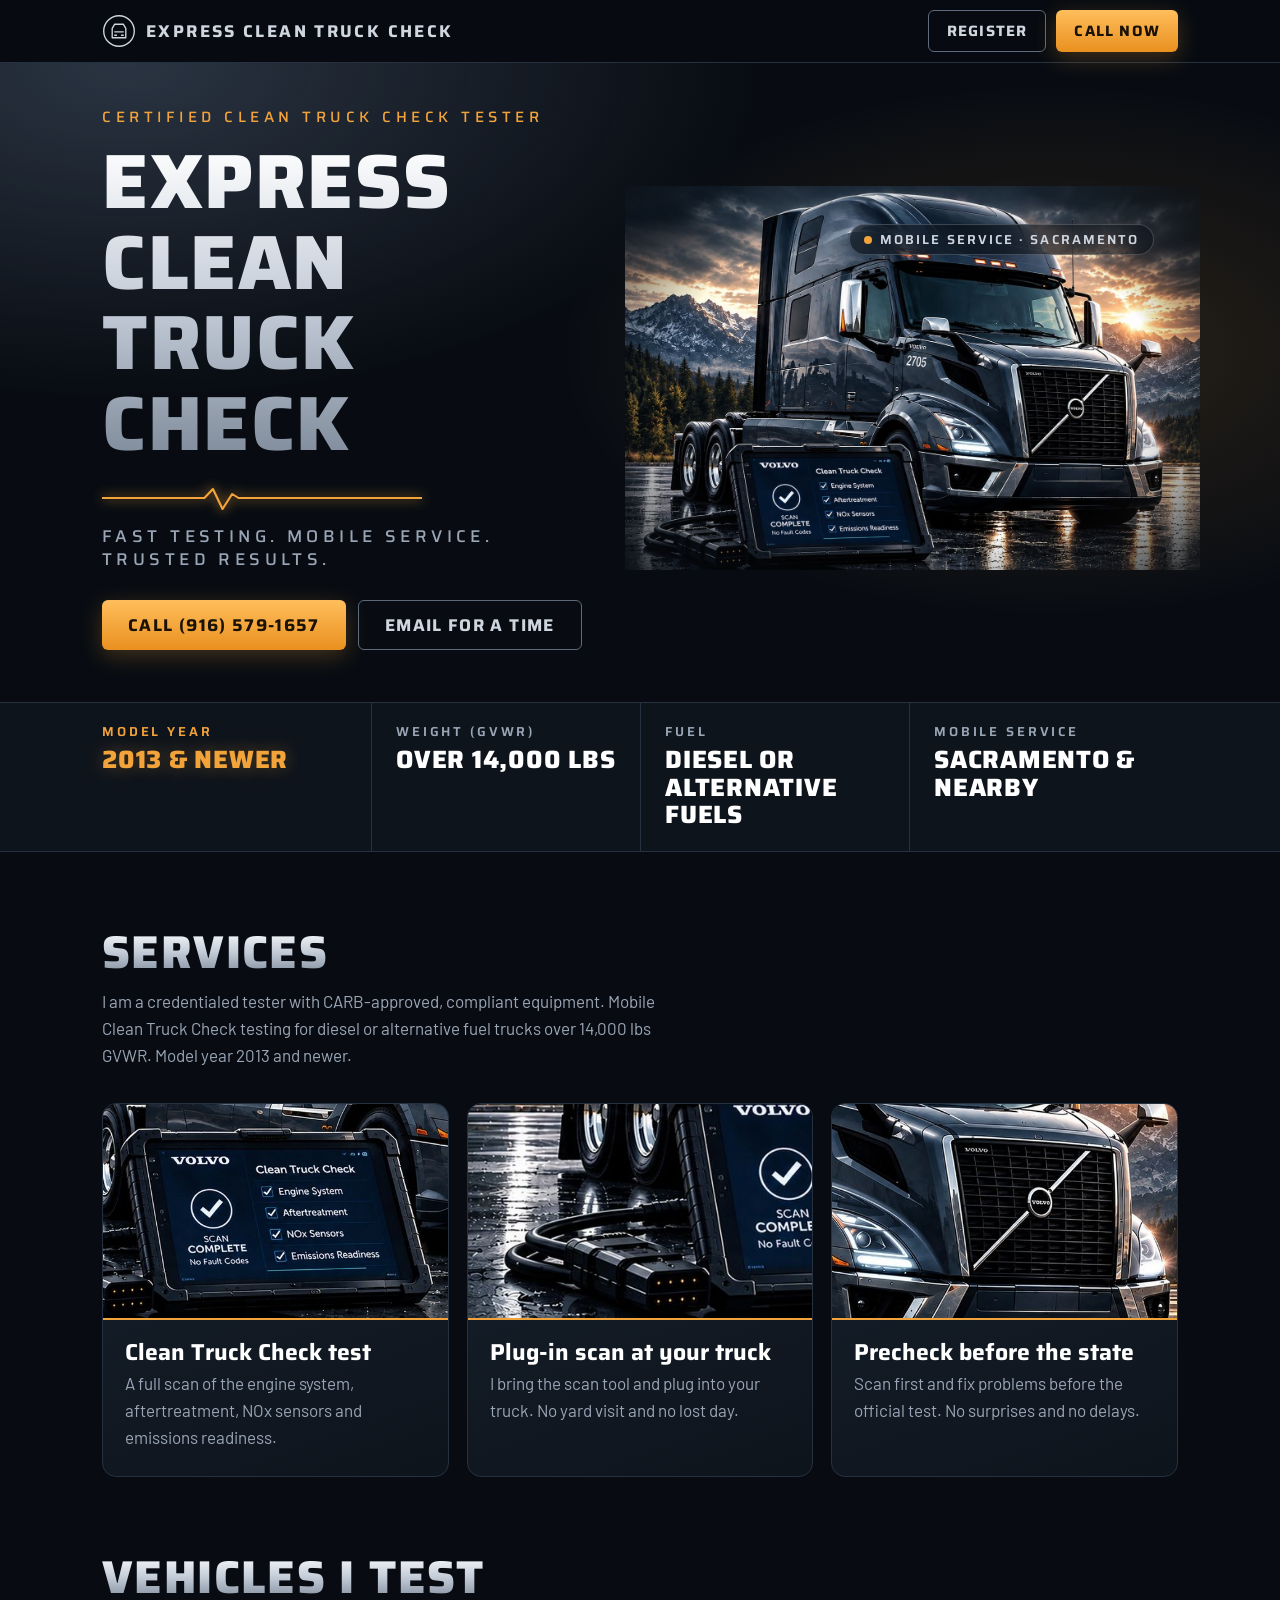
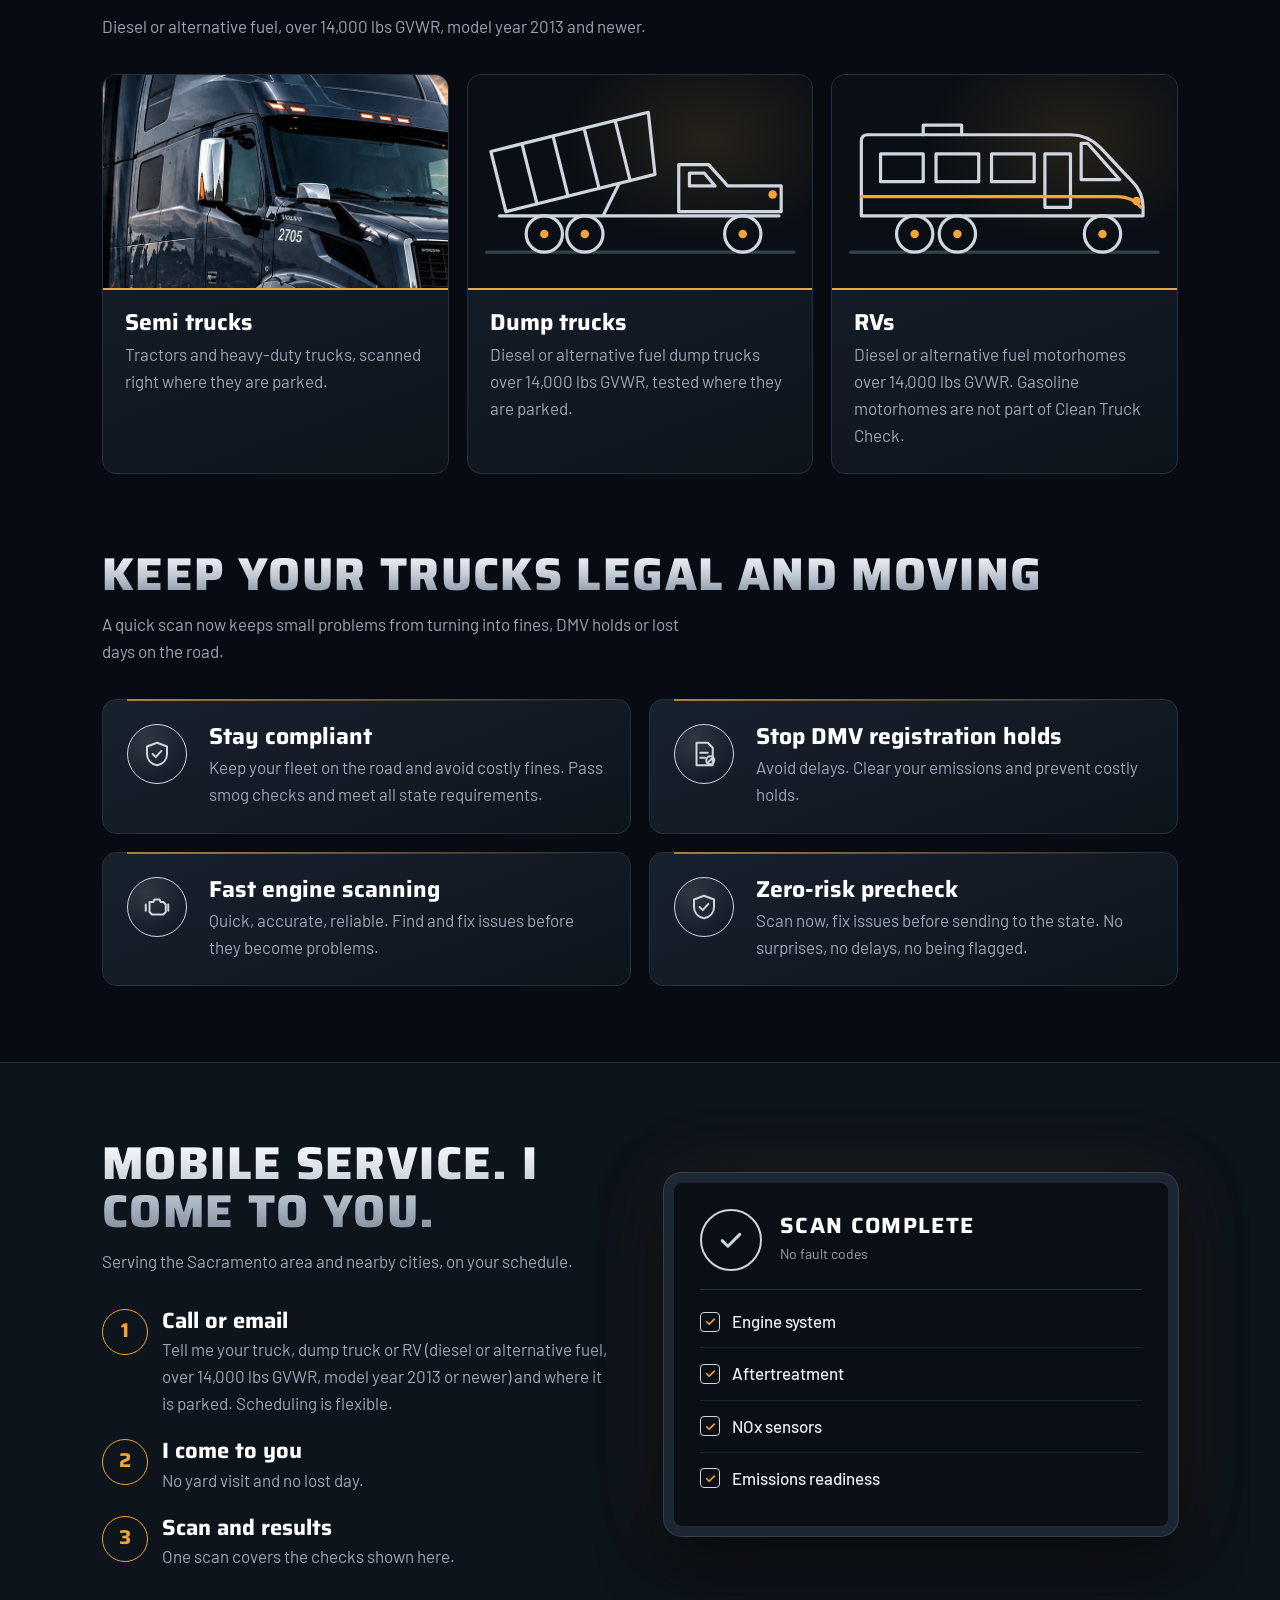
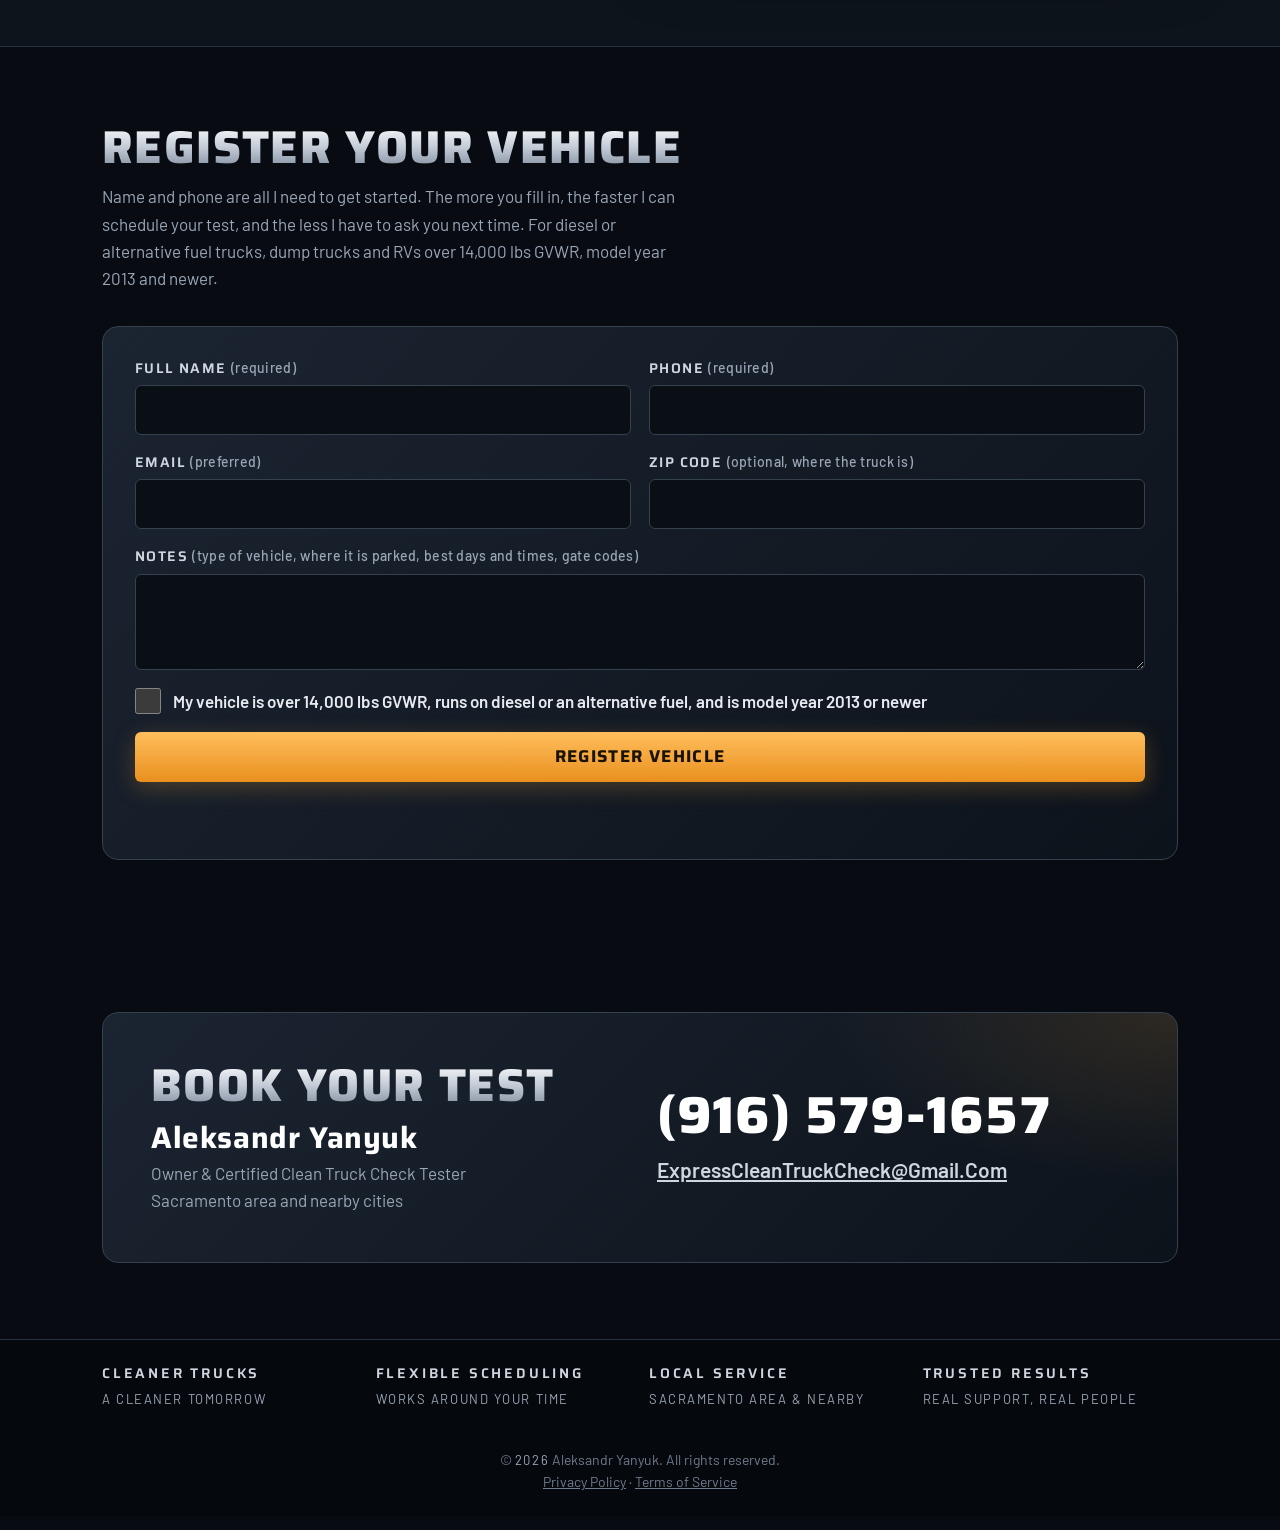
==== commit f3ff9a73: "Add files via upload" ====
--- a/index.html
+++ b/index.html
@@ -181,7 +181,7 @@
       <li><b>Trusted results</b><span>Real support, real people</span></li>
     </ul>
   </div>
-  <p class="copy">&copy; <span id="y">2026</span> Aleksandr Yanyuk. All rights reserved.</p>
+  <p class="copy">&copy; <span id="y">2026</span> Aleksandr Yanyuk. All rights reserved.<br><a href="privacy.html">Privacy Policy</a> &middot; <a href="terms.html">Terms of Service</a></p>
 </footer>
 <script>
 (function(){var t=document.querySelector('.tablet');if(!t)return;
